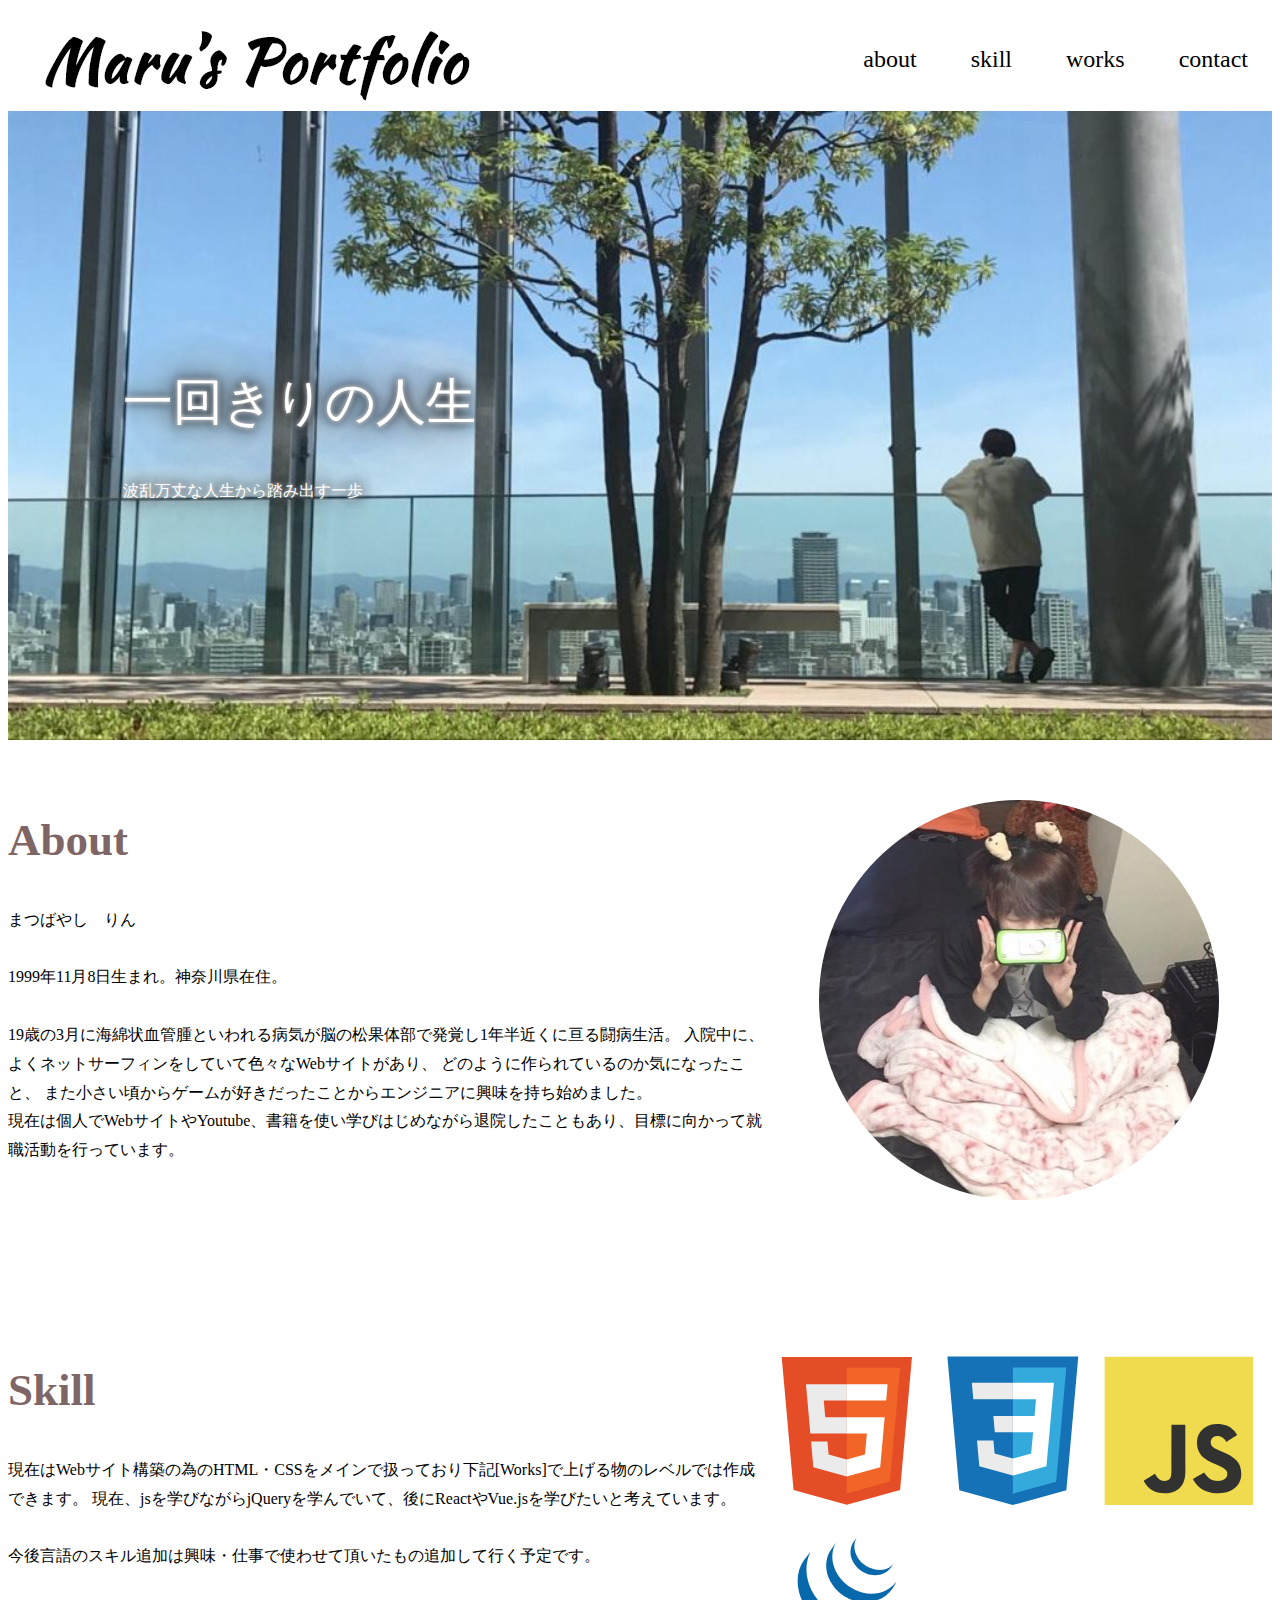
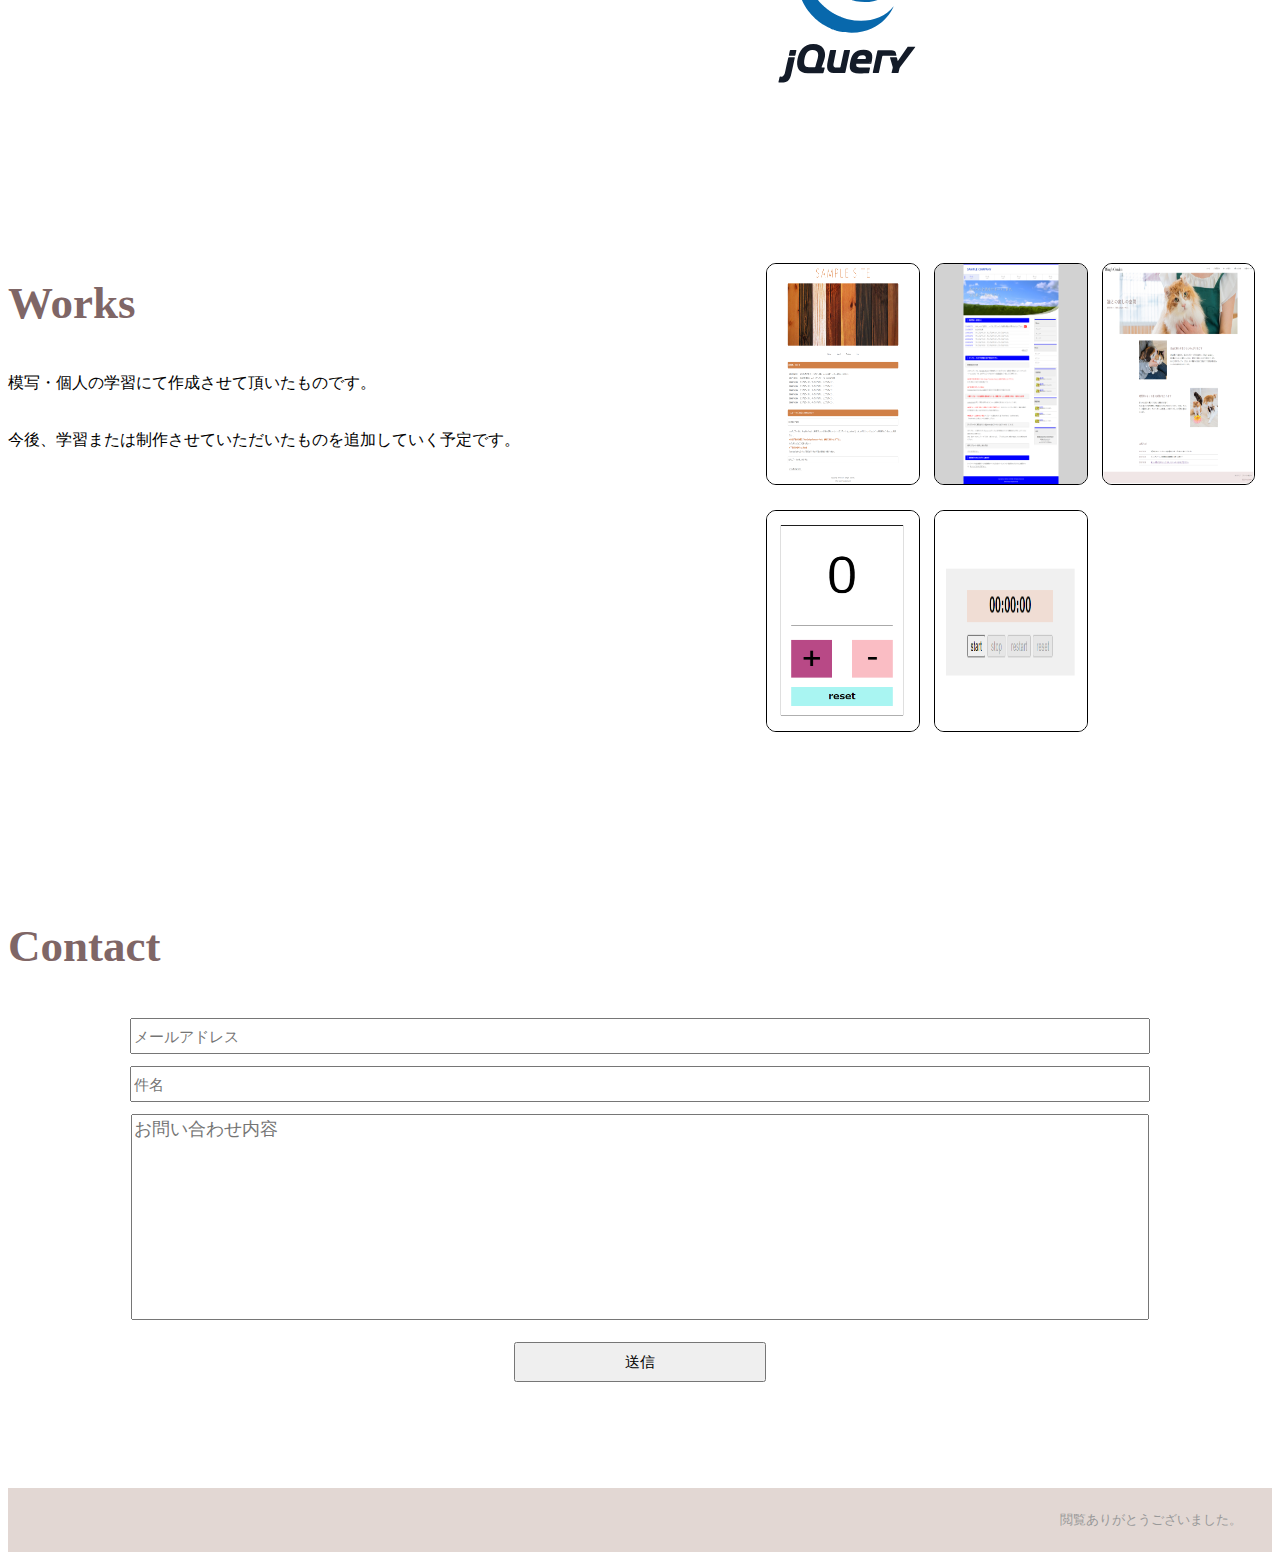
==== index.html @ 7a1e4f2f "自己紹介の変更" ====
<!DOCTYPE html>
<html lang="ja">
<head>
    <meta charset="UTF-8">
    <meta name="viewport" content="width=device-width, initial-scale=1.0">
    <title>おまるポートフォリオ</title>
    <link rel="stylesheet" href="https://use.fontawesome.com/releases/v5.15.1/css/all.css">
    <link rel="stylesheet" href="1119_design/css/reset.css">
    <link rel="stylesheet" href="1119_design/css/style.css">
    <link rel="stylesheet" href="https://fonts.googleapis.com/css?family=Kaushan+Script">
    <link rel="stylesheet" href="1119_design/css/responsive.css">
    <script src="https://ajax.googleapis.com/ajax/libs/jquery/3.5.1/jquery.min.js"></script>
</head>
<body>
    <header id="top">
        <img class="h-logo" src="1119_design/img/my-logo.png" alt="title-logo">
        <nav class="h-nav">
            <ul class="h-menu">
                <li class="h-list">
                    <a class="h-a" href="#about" id="n-about">
                        about
                    </a>
                </li>
                <li class="h-list">
                    <a class="h-a" href="#skill" id="n-skull">
                        skill
                    </a>
                </li>
                <li class="h-list">
                    <a class="h-a" href="#works" id="n-works">
                        works
                    </a>
                </li>
                <li class="h-list">
                    <a class="h-a" href="#contact" id="n-contact">
                        contact
                    </a>
                </li>
            </ul>
        </nav>
    </header>
    <div class="contents">
        <main>
            <div class="m-visual">
                <img class="m-v-img" src="1119_design/img/image1.png" alt="画像">
                <div class="m-v-contents">
                    <h2 class="m-title">
                        一回きりの人生
                    </h2>
                    <p class="m-content">
                        波乱万丈な人生から踏み出す一歩
                    </p>
                </div>
            </div>
            <div class="container">
                <section class="about" id="about">
                    <div class="content">
                        <h2 class="m-h2 color-font">
                            About
                        </h2>
                        <img class="sp-t-icon" src="1119_design/img/t-icon.jpg" alt="画像">
                        <p>
                            <strong class="m-p-str">まつばやし　りん</strong><br>
                            <br>
                            1999年11月8日生まれ。神奈川県在住。<br>
                            <br>
                            19歳の3月に海綿状血管腫といわれる病気が脳の松果体部で発覚し1年半近くに亘る闘病生活。
                            入院中に、よくネットサーフィンをしていて色々なWebサイトがあり、 どのように作られているのか気になったこと、
                            また小さい頃からゲームが好きだったことからエンジニアに興味を持ち始めました。<br>
                            現在は個人でWebサイトやYoutube、書籍を使い学びはじめながら退院したこともあり、目標に向かって就職活動を行っています。
                        </p>
                    </div>
                    <img class="t-icon" src="1119_design/img/t-icon.jpg" alt="画像">
                </section>
                <section class="skill" id="skill">
                    <div class="content">
                        <h2 class="m-h2 color-font">
                            Skill
                        </h2>
                        <div class="sp-skill-icon">
                            <svg class="s-icon" viewBox="0 0 128 128">
                                <path fill="#E44D26" d="M19.037 113.876l-10.005-112.215h109.936l-10.016 112.198-45.019 12.48z"></path><path fill="#F16529" d="M64 116.8l36.378-10.086 8.559-95.878h-44.937z"></path><path fill="#EBEBEB" d="M64 52.455h-18.212l-1.258-14.094h19.47v-13.762h-34.511l.33 3.692 3.382 37.927h30.799zM64 88.198l-.061.017-15.327-4.14-.979-10.975h-13.817l1.928 21.609 28.193 7.826.063-.017z"></path><path fill="#fff" d="M63.952 52.455v13.763h16.947l-1.597 17.849-15.35 4.143v14.319l28.215-7.82.207-2.325 3.234-36.233.335-3.696h-3.708zM63.952 24.599v13.762h33.244l.276-3.092.628-6.978.329-3.692z"></path>
                            </svg>
                            <svg class="s-icon" viewBox="0 0 128 128">
                                <path fill="#1572B6" d="M18.814 114.123l-10.054-112.771h110.48l-10.064 112.754-45.243 12.543-45.119-12.526z"></path><path fill="#33A9DC" d="M64.001 117.062l36.559-10.136 8.601-96.354h-45.16v106.49z"></path><path fill="#fff" d="M64.001 51.429h18.302l1.264-14.163h-19.566v-13.831h34.681999999999995l-.332 3.711-3.4 38.114h-30.95v-13.831z"></path><path fill="#EBEBEB" d="M64.083 87.349l-.061.018-15.403-4.159-.985-11.031h-13.882l1.937 21.717 28.331 7.863.063-.018v-14.39z"></path><path fill="#fff" d="M81.127 64.675l-1.666 18.522-15.426 4.164v14.39l28.354-7.858.208-2.337 2.406-26.881h-13.876z"></path><path fill="#EBEBEB" d="M64.048 23.435v13.831000000000001h-33.407999999999994l-.277-3.108-.63-7.012-.331-3.711h34.646zM64.001 51.431v13.831000000000001h-15.209l-.277-3.108-.631-7.012-.33-3.711h16.447z"></path>
                            </svg>
                            <svg class="s-icon" viewBox="0 0 128 128">
                                <path fill="#F0DB4F" d="M1.408 1.408h125.184v125.185h-125.184z"></path><path fill="#323330" d="M116.347 96.736c-.917-5.711-4.641-10.508-15.672-14.981-3.832-1.761-8.104-3.022-9.377-5.926-.452-1.69-.512-2.642-.226-3.665.821-3.32 4.784-4.355 7.925-3.403 2.023.678 3.938 2.237 5.093 4.724 5.402-3.498 5.391-3.475 9.163-5.879-1.381-2.141-2.118-3.129-3.022-4.045-3.249-3.629-7.676-5.498-14.756-5.355l-3.688.477c-3.534.893-6.902 2.748-8.877 5.235-5.926 6.724-4.236 18.492 2.975 23.335 7.104 5.332 17.54 6.545 18.873 11.531 1.297 6.104-4.486 8.08-10.234 7.378-4.236-.881-6.592-3.034-9.139-6.949-4.688 2.713-4.688 2.713-9.508 5.485 1.143 2.499 2.344 3.63 4.26 5.795 9.068 9.198 31.76 8.746 35.83-5.176.165-.478 1.261-3.666.38-8.581zm-46.885-37.793h-11.709l-.048 30.272c0 6.438.333 12.34-.714 14.149-1.713 3.558-6.152 3.117-8.175 2.427-2.059-1.012-3.106-2.451-4.319-4.485-.333-.584-.583-1.036-.667-1.071l-9.52 5.83c1.583 3.249 3.915 6.069 6.902 7.901 4.462 2.678 10.459 3.499 16.731 2.059 4.082-1.189 7.604-3.652 9.448-7.401 2.666-4.915 2.094-10.864 2.07-17.444.06-10.735.001-21.468.001-32.237z"></path>
                            </svg>
                            <svg class="s-icon" viewBox="0 0 128 128">
                                <path fill="#0868AC" d="M27.758 20.421c-7.352 10.565-6.437 24.312-.82 35.54l.411.798.263.506.164.291.293.524c.174.307.353.612.536.919l.306.504c.203.326.41.65.622.973l.265.409c.293.437.592.872.901 1.301l.026.033.152.205c.267.368.542.732.821 1.093l.309.393c.249.313.502.623.759.934l.29.346c.345.406.698.812 1.057 1.208l.021.022.041.045c.351.383.71.758 1.075 1.133l.344.347c.282.284.569.563.858.841l.351.334c.387.364.777.722 1.176 1.07l.018.016.205.174c.351.305.708.605 1.068.902l.442.353c.294.235.591.468.89.696l.477.361c.33.243.663.482.999.717l.363.258.101.072c.318.22.645.431.97.642l.42.28c.5.315 1.007.628 1.519.93l.42.237c.377.217.756.431 1.14.639l.631.326.816.424.188.091.334.161c.427.204.858.405 1.293.599l.273.122c.498.218 1.001.427 1.508.628l.368.144c.469.182.945.359 1.423.527l.179.062c.524.184 1.054.353 1.587.52l.383.114c.542.164 1.079.358 1.638.462 35.553 6.483 45.88-21.364 45.88-21.364-8.674 11.3-24.069 14.28-38.656 10.962-.553-.125-1.089-.298-1.628-.456l-.406-.124c-.526-.161-1.049-.33-1.568-.51l-.215-.077c-.465-.164-.924-.336-1.382-.513l-.388-.152c-.501-.198-1-.405-1.492-.62l-.298-.133c-.423-.191-.842-.384-1.259-.585l-.364-.175c-.327-.159-.65-.328-.974-.495l-.649-.341c-.395-.21-.782-.43-1.167-.654l-.394-.219c-.513-.303-1.019-.615-1.52-.932l-.41-.273c-.363-.234-.725-.473-1.081-.719l-.349-.245c-.344-.242-.685-.489-1.022-.738l-.453-.343c-.31-.237-.618-.476-.922-.721l-.411-.33c-.388-.318-.771-.64-1.149-.969l-.126-.105c-.409-.359-.811-.728-1.208-1.098l-.34-.328c-.294-.279-.584-.561-.868-.851l-.34-.34c-.362-.37-.717-.745-1.065-1.126l-.053-.057c-.368-.402-.728-.813-1.08-1.229l-.283-.336c-.263-.316-.523-.638-.777-.961l-.285-.355c-.307-.397-.605-.793-.898-1.195-8.098-11.047-11.008-26.283-4.535-38.795M50.578 11.519c-5.316 7.65-5.028 17.893-.88 25.983.695 1.356 1.477 2.673 2.351 3.925.796 1.143 1.68 2.501 2.737 3.418.383.422.784.834 1.193 1.238l.314.311c.397.385.801.764 1.218 1.132l.05.043.012.012c.462.405.939.794 1.423 1.178l.323.252c.486.372.981.738 1.489 1.087l.043.033.68.447.322.213c.363.233.73.459 1.104.676l.156.092c.322.185.648.367.975.545l.347.18.682.354.103.047c.469.23.941.453 1.424.663l.314.13c.386.163.775.323 1.167.473l.5.184c.356.132.712.253 1.072.373l.484.155c.511.158 1.017.359 1.549.448 27.45 4.547 33.787-16.588 33.787-16.588-5.712 8.228-16.775 12.153-28.58 9.089-.524-.138-1.042-.288-1.555-.449l-.467-.151c-.365-.117-.728-.243-1.087-.374l-.491-.183c-.394-.152-.784-.309-1.171-.473l-.315-.133c-.485-.211-.962-.434-1.432-.666l-.718-.365-.414-.213c-.306-.166-.61-.338-.909-.514l-.217-.123c-.372-.217-.738-.44-1.1-.672l-.332-.221-.712-.472c-.506-.349-.999-.714-1.484-1.085l-.334-.264c-5.167-4.079-9.263-9.655-11.21-15.977-2.041-6.557-1.601-13.917 1.935-19.891M69.771 4.868c-3.134 4.612-3.442 10.341-1.267 15.435 2.293 5.407 6.992 9.648 12.477 11.66l.682.235.3.096c.323.102.644.22.978.282 15.157 2.929 19.268-7.777 20.362-9.354-3.601 5.185-9.653 6.43-17.079 4.627-.586-.142-1.231-.354-1.796-.555-.725-.259-1.439-.553-2.134-.886-1.318-.634-2.575-1.402-3.741-2.282-6.645-5.042-10.772-14.659-6.436-22.492"></path><path fill="#131B28" d="M66.359 96.295h-4.226c-.234 0-.467.188-.517.417l-1.5 6.94-1.5 6.94c-.049.229-.282.417-.516.417h-2.991c-2.959 0-2.617-2.047-2.011-4.851l.018-.085.066-.354.012-.066.135-.72.145-.771.154-.785.682-3.332.683-3.332c.047-.23-.107-.419-.341-.419h-4.337c-.234 0-.466.188-.514.418l-.933 4.424-.932 4.425-.002.006-.086.412c-1.074 4.903-.79 9.58 5.048 9.727l.17.003h9.163c.234 0 .467-.188.516-.417l1.976-9.289 1.976-9.29c.049-.23-.103-.417-.338-.418zM21.103 96.246h-4.64c-.235 0-.469.188-.521.416l-.44 1.942-.44 1.942c-.051.229.098.416.333.416h4.676c.235 0 .468-.188.518-.417l.425-1.941.425-1.941c.049-.229-.101-.417-.336-.417zM19.757 102.29h-4.677c-.234 0-.469.188-.521.416l-.657 2.91-.656 2.909-.183.834-.631 2.97-.63 2.971c-.049.229-.15.599-.225.821 0 0-.874 2.6-2.343 2.57l-.184-.004-1.271-.023h-.001c-.234-.003-.469.18-.524.407l-.485 2.039-.484 2.038c-.055.228.093.416.326.42.833.01 2.699.031 3.828.031 3.669 0 5.604-2.033 6.843-7.883l1.451-6.714 1.361-6.297c.049-.227-.103-.415-.337-.415zM105.874 100.716l-.194-.801-.191-.82-.097-.414c-.38-1.477-1.495-2.328-3.917-2.328l-3.77-.004-3.472-.005h-3.907c-.234 0-.466.188-.515.417l-.173.816-.204.964-.057.271-1.759 8.24-1.67 7.822c-.05.23-.066.512-.038.626.028.115.479.209.713.209h3.524c.235 0 .532-.042.66-.094s.317-.513.364-.742l.626-3.099.627-3.1.001-.005.084-.413.76-3.56.671-3.144c.05-.229.281-.416.515-.417l11.089-.005c.235.002.383-.185.33-.414zM120.149 93.476l-.854.003h-3.549c-.235 0-.536.159-.667.353l-7.849 11.498c-.132.194-.283.166-.335-.062l-.578-2.533c-.052-.229-.287-.416-.522-.416h-5.045c-.235 0-.374.184-.31.409l2.261 7.921c.064.226.069.596.011.824l-.985 3.833c-.059.228.085.413.32.413h4.987c.234 0 .474-.186.532-.413l.986-3.833c.058-.229.221-.567.363-.755l12.742-16.911c.142-.188.065-.341-.169-.339l-1.339.008zM80.063 103.395v-.004c-.029.254-.264.441-.499.441h-6.397c-.222 0-.334-.15-.301-.336l.006-.015-.004.002.003-.021.029-.109c.611-1.624 1.855-2.69 4.194-2.69 2.634-.001 3.148 1.285 2.969 2.732zm-1.877-7.384c-8.211 0-10.157 4.984-11.249 10.015-1.091 5.128-.998 9.921 7.5 9.921h1.03l.256-.001h.06l1.02-.003h.018c2.244-.009 4.495-.026 5.406-.033.233-.004.461-.191.509-.42l.344-1.681.067-.327.41-2.006c.047-.229-.106-.418-.341-.418h-7.639c-3.039 0-3.941-.807-3.608-3.181h12.211l-.001.001.008-.001c.194-.003.374-.137.445-.315l.029-.106-.001.001c1.813-6.839 1.293-11.445-6.474-11.446zM39.376 103.369l-.116.409v.001l-.922 3.268-.922 3.267c-.063.227-.308.411-.543.411h-4.88c-3.702 0-4.604-2.896-3.702-7.166.901-4.368 2.668-7.083 6.312-7.358 4.98-.376 5.976 3.126 4.773 7.168zm3.348 7.105s2.301-5.588 2.823-8.814c.713-4.319-1.45-10.585-9.804-10.585-8.306 0-11.914 5.981-13.29 12.484-1.376 6.55.427 12.293 8.686 12.246l6.516-.024 6.089-.022c.234-.002.474-.188.534-.414l1.061-4.046c.059-.228-.084-.414-.319-.416l-1.017-.006-1.017-.006c-.199-.001-.313-.131-.289-.302l.027-.095zM83.844 106.733c0 .155-.125.281-.28.281-.154 0-.28-.126-.28-.281 0-.154.125-.279.28-.279.155 0 .28.125.28.279z"></path>
                            </svg>
                        </div>
                        <p>
                            現在はWebサイト構築の為のHTML・CSSをメインで扱っており下記[Works]で上げる物のレベルでは作成できます。
                            現在、jsを学びながらjQueryを学んでいて、後にReactやVue.jsを学びたいと考えています。<br>
                            <br>
                            今後言語のスキル追加は興味・仕事で使わせて頂いたもの追加して行く予定です。
                        </p>
                    </div>
                    <div class="skill-icons">
                        <svg class="s-icon" viewBox="0 0 128 128">
                            <path fill="#E44D26" d="M19.037 113.876l-10.005-112.215h109.936l-10.016 112.198-45.019 12.48z"></path><path fill="#F16529" d="M64 116.8l36.378-10.086 8.559-95.878h-44.937z"></path><path fill="#EBEBEB" d="M64 52.455h-18.212l-1.258-14.094h19.47v-13.762h-34.511l.33 3.692 3.382 37.927h30.799zM64 88.198l-.061.017-15.327-4.14-.979-10.975h-13.817l1.928 21.609 28.193 7.826.063-.017z"></path><path fill="#fff" d="M63.952 52.455v13.763h16.947l-1.597 17.849-15.35 4.143v14.319l28.215-7.82.207-2.325 3.234-36.233.335-3.696h-3.708zM63.952 24.599v13.762h33.244l.276-3.092.628-6.978.329-3.692z"></path>
                        </svg>
                        <svg class="s-icon" viewBox="0 0 128 128">
                            <path fill="#1572B6" d="M18.814 114.123l-10.054-112.771h110.48l-10.064 112.754-45.243 12.543-45.119-12.526z"></path><path fill="#33A9DC" d="M64.001 117.062l36.559-10.136 8.601-96.354h-45.16v106.49z"></path><path fill="#fff" d="M64.001 51.429h18.302l1.264-14.163h-19.566v-13.831h34.681999999999995l-.332 3.711-3.4 38.114h-30.95v-13.831z"></path><path fill="#EBEBEB" d="M64.083 87.349l-.061.018-15.403-4.159-.985-11.031h-13.882l1.937 21.717 28.331 7.863.063-.018v-14.39z"></path><path fill="#fff" d="M81.127 64.675l-1.666 18.522-15.426 4.164v14.39l28.354-7.858.208-2.337 2.406-26.881h-13.876z"></path><path fill="#EBEBEB" d="M64.048 23.435v13.831000000000001h-33.407999999999994l-.277-3.108-.63-7.012-.331-3.711h34.646zM64.001 51.431v13.831000000000001h-15.209l-.277-3.108-.631-7.012-.33-3.711h16.447z"></path>
                        </svg>
                        <svg class="s-icon" viewBox="0 0 128 128">
                            <path fill="#F0DB4F" d="M1.408 1.408h125.184v125.185h-125.184z"></path><path fill="#323330" d="M116.347 96.736c-.917-5.711-4.641-10.508-15.672-14.981-3.832-1.761-8.104-3.022-9.377-5.926-.452-1.69-.512-2.642-.226-3.665.821-3.32 4.784-4.355 7.925-3.403 2.023.678 3.938 2.237 5.093 4.724 5.402-3.498 5.391-3.475 9.163-5.879-1.381-2.141-2.118-3.129-3.022-4.045-3.249-3.629-7.676-5.498-14.756-5.355l-3.688.477c-3.534.893-6.902 2.748-8.877 5.235-5.926 6.724-4.236 18.492 2.975 23.335 7.104 5.332 17.54 6.545 18.873 11.531 1.297 6.104-4.486 8.08-10.234 7.378-4.236-.881-6.592-3.034-9.139-6.949-4.688 2.713-4.688 2.713-9.508 5.485 1.143 2.499 2.344 3.63 4.26 5.795 9.068 9.198 31.76 8.746 35.83-5.176.165-.478 1.261-3.666.38-8.581zm-46.885-37.793h-11.709l-.048 30.272c0 6.438.333 12.34-.714 14.149-1.713 3.558-6.152 3.117-8.175 2.427-2.059-1.012-3.106-2.451-4.319-4.485-.333-.584-.583-1.036-.667-1.071l-9.52 5.83c1.583 3.249 3.915 6.069 6.902 7.901 4.462 2.678 10.459 3.499 16.731 2.059 4.082-1.189 7.604-3.652 9.448-7.401 2.666-4.915 2.094-10.864 2.07-17.444.06-10.735.001-21.468.001-32.237z"></path>
                        </svg>
                        <svg class="s-icon" viewBox="0 0 128 128">
                            <path fill="#0868AC" d="M27.758 20.421c-7.352 10.565-6.437 24.312-.82 35.54l.411.798.263.506.164.291.293.524c.174.307.353.612.536.919l.306.504c.203.326.41.65.622.973l.265.409c.293.437.592.872.901 1.301l.026.033.152.205c.267.368.542.732.821 1.093l.309.393c.249.313.502.623.759.934l.29.346c.345.406.698.812 1.057 1.208l.021.022.041.045c.351.383.71.758 1.075 1.133l.344.347c.282.284.569.563.858.841l.351.334c.387.364.777.722 1.176 1.07l.018.016.205.174c.351.305.708.605 1.068.902l.442.353c.294.235.591.468.89.696l.477.361c.33.243.663.482.999.717l.363.258.101.072c.318.22.645.431.97.642l.42.28c.5.315 1.007.628 1.519.93l.42.237c.377.217.756.431 1.14.639l.631.326.816.424.188.091.334.161c.427.204.858.405 1.293.599l.273.122c.498.218 1.001.427 1.508.628l.368.144c.469.182.945.359 1.423.527l.179.062c.524.184 1.054.353 1.587.52l.383.114c.542.164 1.079.358 1.638.462 35.553 6.483 45.88-21.364 45.88-21.364-8.674 11.3-24.069 14.28-38.656 10.962-.553-.125-1.089-.298-1.628-.456l-.406-.124c-.526-.161-1.049-.33-1.568-.51l-.215-.077c-.465-.164-.924-.336-1.382-.513l-.388-.152c-.501-.198-1-.405-1.492-.62l-.298-.133c-.423-.191-.842-.384-1.259-.585l-.364-.175c-.327-.159-.65-.328-.974-.495l-.649-.341c-.395-.21-.782-.43-1.167-.654l-.394-.219c-.513-.303-1.019-.615-1.52-.932l-.41-.273c-.363-.234-.725-.473-1.081-.719l-.349-.245c-.344-.242-.685-.489-1.022-.738l-.453-.343c-.31-.237-.618-.476-.922-.721l-.411-.33c-.388-.318-.771-.64-1.149-.969l-.126-.105c-.409-.359-.811-.728-1.208-1.098l-.34-.328c-.294-.279-.584-.561-.868-.851l-.34-.34c-.362-.37-.717-.745-1.065-1.126l-.053-.057c-.368-.402-.728-.813-1.08-1.229l-.283-.336c-.263-.316-.523-.638-.777-.961l-.285-.355c-.307-.397-.605-.793-.898-1.195-8.098-11.047-11.008-26.283-4.535-38.795M50.578 11.519c-5.316 7.65-5.028 17.893-.88 25.983.695 1.356 1.477 2.673 2.351 3.925.796 1.143 1.68 2.501 2.737 3.418.383.422.784.834 1.193 1.238l.314.311c.397.385.801.764 1.218 1.132l.05.043.012.012c.462.405.939.794 1.423 1.178l.323.252c.486.372.981.738 1.489 1.087l.043.033.68.447.322.213c.363.233.73.459 1.104.676l.156.092c.322.185.648.367.975.545l.347.18.682.354.103.047c.469.23.941.453 1.424.663l.314.13c.386.163.775.323 1.167.473l.5.184c.356.132.712.253 1.072.373l.484.155c.511.158 1.017.359 1.549.448 27.45 4.547 33.787-16.588 33.787-16.588-5.712 8.228-16.775 12.153-28.58 9.089-.524-.138-1.042-.288-1.555-.449l-.467-.151c-.365-.117-.728-.243-1.087-.374l-.491-.183c-.394-.152-.784-.309-1.171-.473l-.315-.133c-.485-.211-.962-.434-1.432-.666l-.718-.365-.414-.213c-.306-.166-.61-.338-.909-.514l-.217-.123c-.372-.217-.738-.44-1.1-.672l-.332-.221-.712-.472c-.506-.349-.999-.714-1.484-1.085l-.334-.264c-5.167-4.079-9.263-9.655-11.21-15.977-2.041-6.557-1.601-13.917 1.935-19.891M69.771 4.868c-3.134 4.612-3.442 10.341-1.267 15.435 2.293 5.407 6.992 9.648 12.477 11.66l.682.235.3.096c.323.102.644.22.978.282 15.157 2.929 19.268-7.777 20.362-9.354-3.601 5.185-9.653 6.43-17.079 4.627-.586-.142-1.231-.354-1.796-.555-.725-.259-1.439-.553-2.134-.886-1.318-.634-2.575-1.402-3.741-2.282-6.645-5.042-10.772-14.659-6.436-22.492"></path><path fill="#131B28" d="M66.359 96.295h-4.226c-.234 0-.467.188-.517.417l-1.5 6.94-1.5 6.94c-.049.229-.282.417-.516.417h-2.991c-2.959 0-2.617-2.047-2.011-4.851l.018-.085.066-.354.012-.066.135-.72.145-.771.154-.785.682-3.332.683-3.332c.047-.23-.107-.419-.341-.419h-4.337c-.234 0-.466.188-.514.418l-.933 4.424-.932 4.425-.002.006-.086.412c-1.074 4.903-.79 9.58 5.048 9.727l.17.003h9.163c.234 0 .467-.188.516-.417l1.976-9.289 1.976-9.29c.049-.23-.103-.417-.338-.418zM21.103 96.246h-4.64c-.235 0-.469.188-.521.416l-.44 1.942-.44 1.942c-.051.229.098.416.333.416h4.676c.235 0 .468-.188.518-.417l.425-1.941.425-1.941c.049-.229-.101-.417-.336-.417zM19.757 102.29h-4.677c-.234 0-.469.188-.521.416l-.657 2.91-.656 2.909-.183.834-.631 2.97-.63 2.971c-.049.229-.15.599-.225.821 0 0-.874 2.6-2.343 2.57l-.184-.004-1.271-.023h-.001c-.234-.003-.469.18-.524.407l-.485 2.039-.484 2.038c-.055.228.093.416.326.42.833.01 2.699.031 3.828.031 3.669 0 5.604-2.033 6.843-7.883l1.451-6.714 1.361-6.297c.049-.227-.103-.415-.337-.415zM105.874 100.716l-.194-.801-.191-.82-.097-.414c-.38-1.477-1.495-2.328-3.917-2.328l-3.77-.004-3.472-.005h-3.907c-.234 0-.466.188-.515.417l-.173.816-.204.964-.057.271-1.759 8.24-1.67 7.822c-.05.23-.066.512-.038.626.028.115.479.209.713.209h3.524c.235 0 .532-.042.66-.094s.317-.513.364-.742l.626-3.099.627-3.1.001-.005.084-.413.76-3.56.671-3.144c.05-.229.281-.416.515-.417l11.089-.005c.235.002.383-.185.33-.414zM120.149 93.476l-.854.003h-3.549c-.235 0-.536.159-.667.353l-7.849 11.498c-.132.194-.283.166-.335-.062l-.578-2.533c-.052-.229-.287-.416-.522-.416h-5.045c-.235 0-.374.184-.31.409l2.261 7.921c.064.226.069.596.011.824l-.985 3.833c-.059.228.085.413.32.413h4.987c.234 0 .474-.186.532-.413l.986-3.833c.058-.229.221-.567.363-.755l12.742-16.911c.142-.188.065-.341-.169-.339l-1.339.008zM80.063 103.395v-.004c-.029.254-.264.441-.499.441h-6.397c-.222 0-.334-.15-.301-.336l.006-.015-.004.002.003-.021.029-.109c.611-1.624 1.855-2.69 4.194-2.69 2.634-.001 3.148 1.285 2.969 2.732zm-1.877-7.384c-8.211 0-10.157 4.984-11.249 10.015-1.091 5.128-.998 9.921 7.5 9.921h1.03l.256-.001h.06l1.02-.003h.018c2.244-.009 4.495-.026 5.406-.033.233-.004.461-.191.509-.42l.344-1.681.067-.327.41-2.006c.047-.229-.106-.418-.341-.418h-7.639c-3.039 0-3.941-.807-3.608-3.181h12.211l-.001.001.008-.001c.194-.003.374-.137.445-.315l.029-.106-.001.001c1.813-6.839 1.293-11.445-6.474-11.446zM39.376 103.369l-.116.409v.001l-.922 3.268-.922 3.267c-.063.227-.308.411-.543.411h-4.88c-3.702 0-4.604-2.896-3.702-7.166.901-4.368 2.668-7.083 6.312-7.358 4.98-.376 5.976 3.126 4.773 7.168zm3.348 7.105s2.301-5.588 2.823-8.814c.713-4.319-1.45-10.585-9.804-10.585-8.306 0-11.914 5.981-13.29 12.484-1.376 6.55.427 12.293 8.686 12.246l6.516-.024 6.089-.022c.234-.002.474-.188.534-.414l1.061-4.046c.059-.228-.084-.414-.319-.416l-1.017-.006-1.017-.006c-.199-.001-.313-.131-.289-.302l.027-.095zM83.844 106.733c0 .155-.125.281-.28.281-.154 0-.28-.126-.28-.281 0-.154.125-.279.28-.279.155 0 .28.125.28.279z"></path>
                        </svg>
                    </div>
                </section>
                <section class="works" id="works">
                    <div class="content">
                        <h2 class="m-h2 color-font">
                            Works
                        </h2>
                        <div class="sp-w-contents">
                            <a href="1119_design/img/try1.png">
                                <img class="work" src="1119_design/img/try1.png" alt="wrok1">
                            </a>
                            <a href="1119_design/img/try2.png">
                                <img class="work" src="1119_design/img/try2.png" alt="work2">
                            </a>
                            <a href="1119_design/img/try3.png">
                                <img class="work" src="1119_design/img/try3.png" alt="work3">
                            </a>
                            <a href="1119_design/html/counter.html">
                                <img class="work" src="1119_design/img/カウンター.png" alt="counter">
                            </a>
                            <a href="1119_design/html/timer.html">
                                <img class="work" src="1119_design/img/タイマー.png" alt="timer">
                            </a>
                        </div>
                        <p>
                            模写・個人の学習にて作成させて頂いたものです。<br>
                            <br>
                            今後、学習または制作させていただいたものを追加していく予定です。
                        </p>
                    </div>
                    <div class="w-contents">
                        <a href="1119_design/img/try1.png">
                            <img class="work" src="1119_design/img/try1.png" alt="wrok1">
                        </a>
                        <a href="1119_design/img/try2.png">
                            <img class="work" src="1119_design/img/try2.png" alt="work2">
                        </a>
                        <a href="1119_design/img/try3.png">
                            <img class="work" src="1119_design/img/try3.png" alt="work3">
                        </a>
                        <a href="1119_design/html/counter.html">
                            <img class="work" src="1119_design/img/カウンター.png" alt="counter">
                        </a>
                        <a href="1119_design/html/timer.html">
                            <img class="work" src="1119_design/img/タイマー.png" alt="timer">
                        </a>
                    </div>
                </section>
                <div class="contact">
                    <div class="c-content">
                        <h2 class="m-h2 color-font">
                            Contact
                        </h2>
                    </div>
                    <form id="contact" action="mailto:rmatsuba2525@gmail.com?subject=お問い合わせ" method="post">
                        <input type="email" placeholder="メールアドレス" required="required">
                        <input type="text" placeholder="件名">
                        <textarea name="textarea" id="" cols="30" rows="10" placeholder="お問い合わせ内容" required="required"></textarea>
                        <input class="next-u" type="submit" value="送信">
                    </form>
                </div>
            </div>
        </main>
    </div>
    <footer>
        <div class="footer-right">
            <p class="f-p">
                閲覧ありがとうございました。
            </p>
        </div>
    </footer>
    <p id="pagetop">
        <a href="#">
            TOP
        </a>
    </p>
</body>
<script>
    $(function(){
        $("#pagetop").hide(); 
        $(window).scroll(function(){
            if($(this).scrollTop() > 400){
                $("#pagetop").fadeIn();
            }else{
                $("#pagetop").fadeOut();
            }
        });
        $("#pagetop").on("click",function(){
            $("body,html").animate({
                scrollTop:0
            },500);
            return false;
        });
    });
</script>
</html>
---- 1119_design/css/style.css ----
html {
    scroll-behavior: smooth;
}

body {
    margin: 8px;
    line-height: 1.8;
}

li {
    list-style: none;
}

.color-font {
    color: #7f6666;
}

.content {
    width: 60%;
}

/* header */

header {
    width: 100%;
    overflow: hidden;
    display: block;
}

.h-logo {
    float: left;
    margin-top: 10px;
    margin-left: 30px;
}

.h-menu {
    float: right;
    font-size: 24px;
    margin: 20px 0;
}

.h-list {
    display: inline-block;
    padding: 10px 24px;
}

.h-a {
    text-decoration: none;
    color: black;
}

.h-a:hover {
    color: #ff0;
    transition: 0.3s;
}

/* main */

main {
    clear: both;
    margin: 0 auto;
}

.m-visual {
    /* background-image: url(../img/image1.png);
    background-repeat: no-repeat;
    background-position: center; */
    position: relative;
}

.m-v-img {
    width: 100%;
}

.m-v-contents {
    position: absolute;
    color: white;
    top: 50%;
    left: 20%;
    transform: translate(-40%, -50%);
    text-shadow: 0px 0px 5px #ffffff,
    0px 0px 10px #000000,
    0px 0px 20px #000000,
    0px 0px 40px #777777,
    0px 0px 60px #777777,
    0px 0px 80px #aaaaaa,
    0px 0px 100px #aaaaaa,
    0px 0px 120px #aaaaaa;
}

.m-title {
    font-size: 50px;
    font-weight: normal;
    padding: 15px;
}

.m-content {
    padding: 15px;
    margin: 0;
}

/* container */

.container {
    max-width: 1300px;
    margin: 0 auto;
    padding-top: 50px;
}

section {
    display: flex;
    margin-bottom: 150px;
}

.m-h2 {
    font-size: 45px;
    margin-top: 0px;
    padding-bottom: 25px;
}

.t-icon {
    margin: 0 auto;
    border-radius: 50%;
}

.m-p-str {
    font-weight: normal;
}

.skill-icons {
    width: 40%;
}

.s-icon {
    width: 30%;
    padding: 5px;
    margin-bottom: 10px;
}

.w-contents {
    width: 40%;
}

.w-contents a img {
    width: 30%;
}

.w-contents a {
    text-decoration: none;
}

.work {
    width: 40%;
    height: 220px;
    margin-right: 10px;
    margin-bottom: 15px;
    border: 1px solid #000000;
    border-radius: 10px;
}

/* form */
form {
    text-align: center;
}

.contact {
    width: 100%;
    margin: 0 auto;
}

input,textarea {
    resize: none;
    width: 80%;
    margin: 6px;
}

input {
    height: 30px;
    font-size: 15px;
}

textarea {
    resize: none;
    height: 200px;
    font-size: 18px;
}

.next-u {
    width: 20%;
    height: 40px;
}

/* footer */

footer {
    width: 100%;
    overflow: hidden;
    background: rgb(226, 215, 211);
    padding: 20px 0;
    margin-top: 100px;
}

.footer-right {
    float: right;
    margin-right: 30px;
}

.f-p {
    font-size: 13px;
    color: #999999;
}

/* pagetop */

#pagetop {
    position: fixed;
    bottom: 80px;
    right: 20px;
    font-size: 16px;
}
#pagetop a {
    background-color: #666666;
    text-decoration: none;
    color: #ffffff;
    width: 50px;
    padding: 10px;
    text-align: center;
    display: block;
    border-radius: 5px;
}
#pagetop a:hover {
    text-decoration: none;
    background-color: #999999;
}

/* sp-media */

.sp-t-icon {
    display: none;
}

.sp-skill-icon {
    display: none;
}

.sp-w-contents {
    display: none;
}

.btn {
    border: 1.5px solid #000000;
    border-radius: 5px;
    width: 100px;
}

.last-p {
    padding-bottom: 10px;
}
---- 1119_design/css/responsive.css ----
/* max-width: 1250px; */

@media screen and (max-width: 1250px) {
    .t-icon {
        display: none;
    }

    .container {
        padding: 3%;
    }

    .content {
        width: auto;
    }

    .skill-icons {
        display: none;
    }

    .w-contents {
        display: none;
    }

    .container section:nth-child(odd) .content {
        padding-left: 0;
    }

    .container section:nth-child(even) {
        flex-direction: none;
    }

    .container section:nth-child(odd) .content {
        padding-left: 0;
    }

    .container section:nth-child(even) .content {
        padding-right: 0;
    }
    
    .sp-t-icon {
        display: block;
        border-radius: 50%;
        margin: 0 auto;
    }

    .content p {
        text-align: center;
        margin-top: 30px;
    }

    .m-p-str {
        font-size: 20px;
    }

    .sp-skill-icon {
        display: block;
        width: 100%;
        text-align: center
    }

    .sp-skill-icon .s-icon {
        width: 15%;
    }

    .sp-w-contents {
        display: block;
        text-align: center;
        width: 100%;
    }

    .sp-w-contents a {
        text-decoration: none;
    }

    .sp-w-contents .work {
        width: 25%;
        height: 300px;
    }
}

/* max-width: 1024px; iPad Pro -size */

@media screen and (max-width: 1024px) {
    body {
        font-size: 15px;
    }

    .h-nav {
        display: none;
    }

    header {
        position: relative;
        height: 100px;
    }
    
    .h-logo {
        float: none;
        position: absolute;
        margin: 0px;
        top: 50%;
        left: 50%;
        transform: translate(-50%, -50%);
    }

    .m-v-contents {
        position: absolute;
        color: white;
        top: 50%;
        left: 30%;
        transform: translate(-50%, -50%);
    }
}

/* max-width: 540px; surface duo*/

@media screen and (max-width: 540px) {
    .h-logo {
        width: 80%;
    }

    .m-v-img {
        position: relative;
    }

    .m-title {
        font-size: 25px;
    }

    .m-content {
        font-size: 13px;
    }

    .m-v-contents {
        position: absolute;
        color: white;
        top: 50%;
        left: 30%;
        transform: translate(-50%, -50%);
    }

    .sp-t-icon {
        width: 50%;
    }

    .sp-w-contents .work {
        width: 25%;
        height: 150px;
    }
}

/* max-width: 414px; iPhone + */

@media screen and (max-width: 416px) {
    header {
        height: 80px;
    }

    .m-v-contents {
        position: absolute;
        color: white;
        top: 50%;
        left: 45%;
        transform: translate(-50%, -50%);
        width: 80%;
    }

    .m-title {
        font-size: 25px;
        padding: 5px 0;
    }

    .m-content {
        font-size: 13px;
        padding: 10px 0;
    }
}
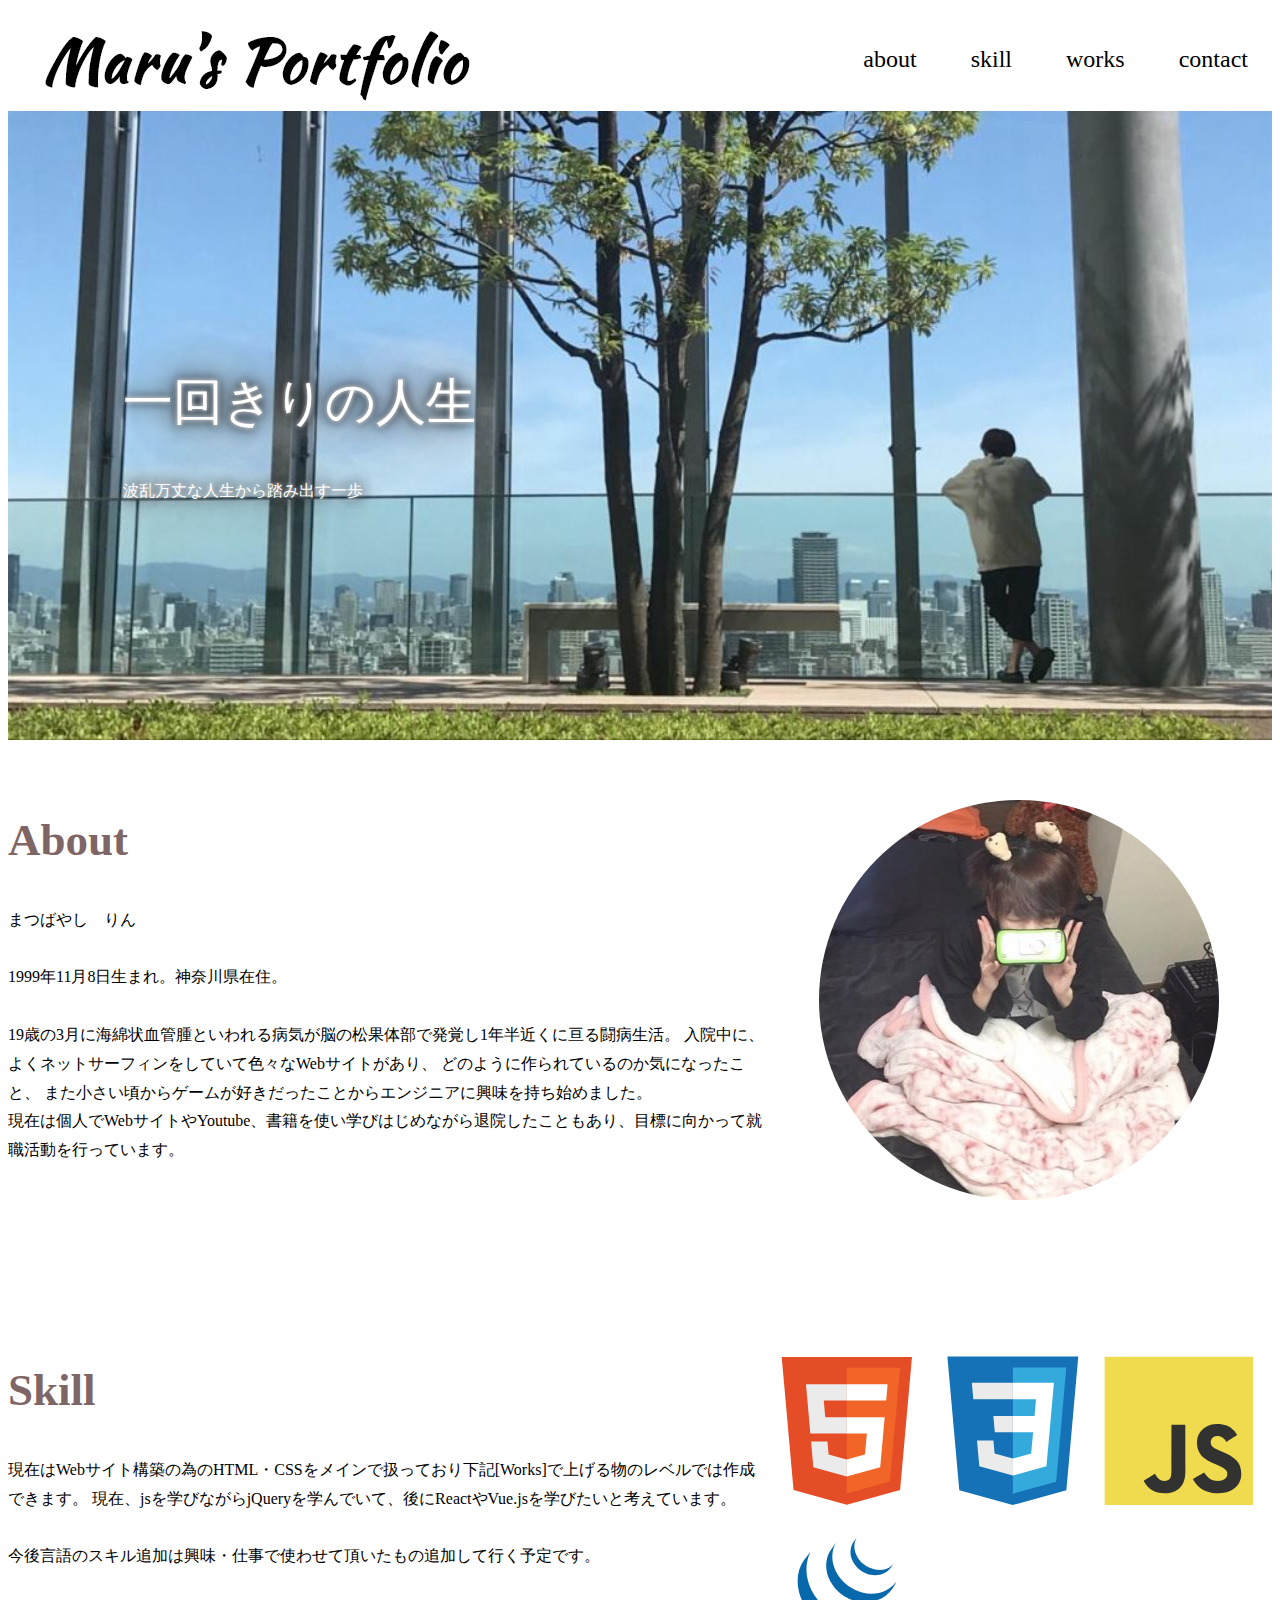
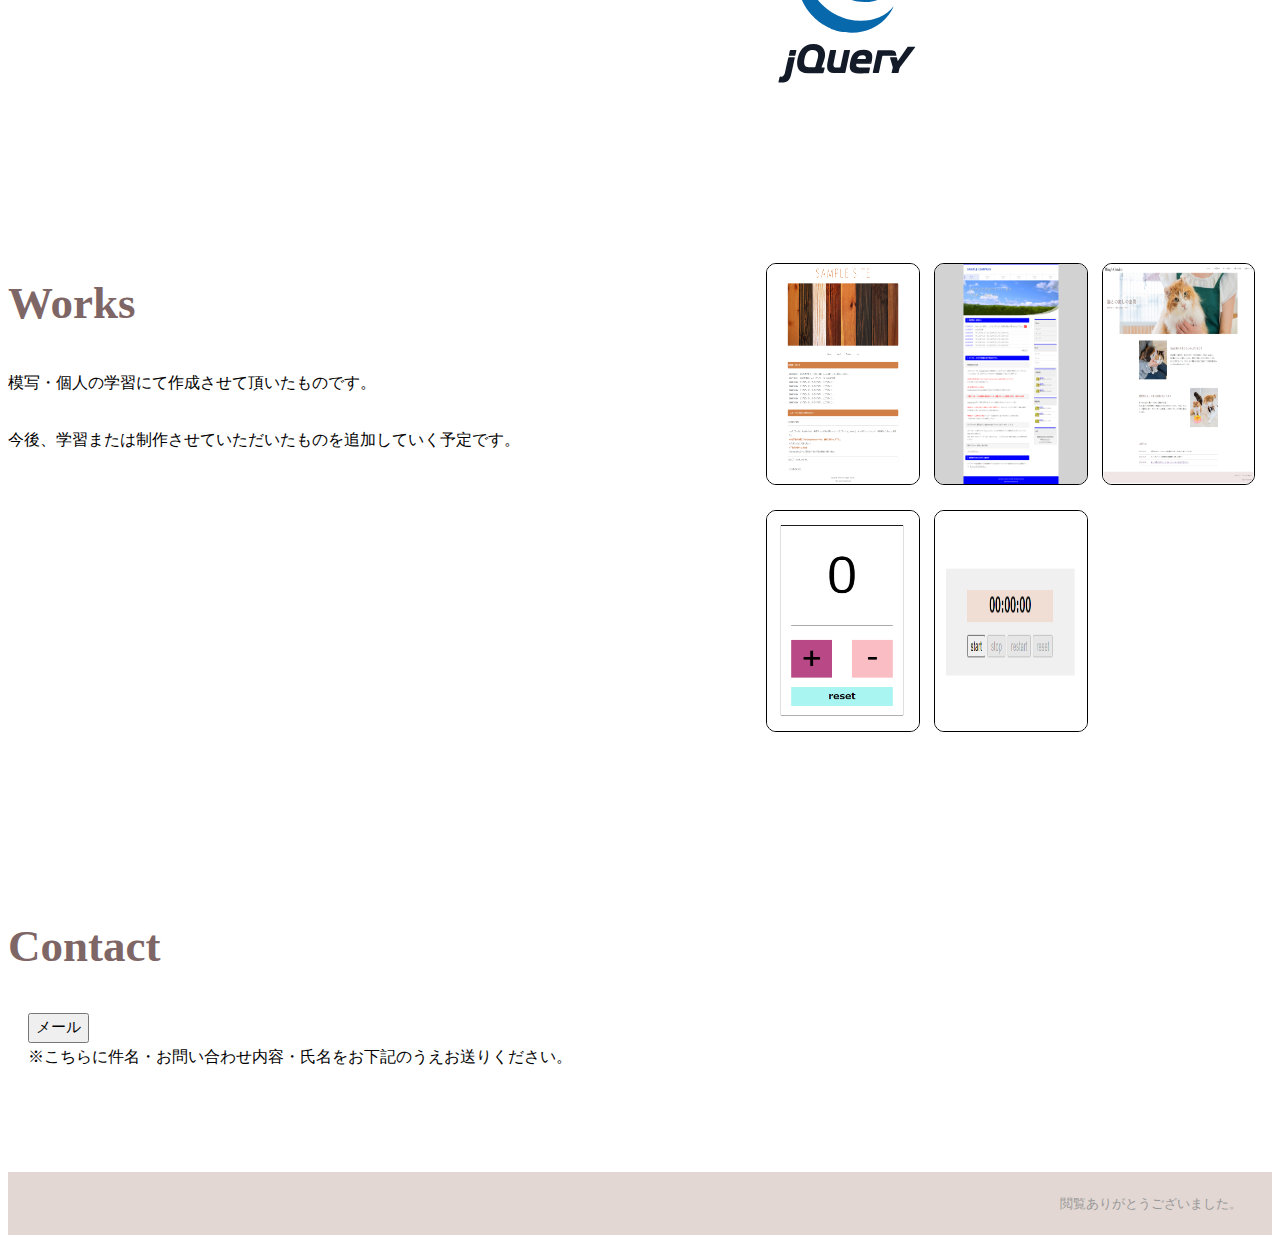
==== commit b35251c2: "コンタクトfoamの変更" ====
--- a/index.html
+++ b/index.html
@@ -166,10 +166,14 @@
                         </h2>
                     </div>
                     <form id="contact" action="mailto:rmatsuba2525@gmail.com?subject=お問い合わせ" method="post">
-                        <input type="email" placeholder="メールアドレス" required="required">
+                        <!-- <input type="email" placeholder="メールアドレス" required="required">
                         <input type="text" placeholder="件名">
                         <textarea name="textarea" id="" cols="30" rows="10" placeholder="お問い合わせ内容" required="required"></textarea>
-                        <input class="next-u" type="submit" value="送信">
+                        <input class="next-u" type="submit" value="送信"> -->
+                        <input type="submit" value="メール" class="mainlto">
+                        <p>
+                            ※こちらに件名・お問い合わせ内容・氏名をお下記のうえお送りください。
+                        </p>
                     </form>
                 </div>
             </div>
--- a/1119_design/css/style.css
+++ b/1119_design/css/style.css
@@ -160,7 +160,8 @@
 
 /* form */
 form {
-    text-align: center;
+    /* text-align: center; */
+    margin: 0 20px;
 }
 
 .contact {
@@ -168,26 +169,31 @@
     margin: 0 auto;
 }
 
-input,textarea {
+/* input,textarea {
     resize: none;
     width: 80%;
     margin: 6px;
-}
+} */
 
 input {
     height: 30px;
     font-size: 15px;
 }
 
-textarea {
+/* textarea {
     resize: none;
     height: 200px;
     font-size: 18px;
-}
-
-.next-u {
+} */
+
+/* .next-u {
     width: 20%;
     height: 40px;
+} */
+
+.mailto {
+    text-align: left;
+    width: 20%;
 }
 
 /* footer */
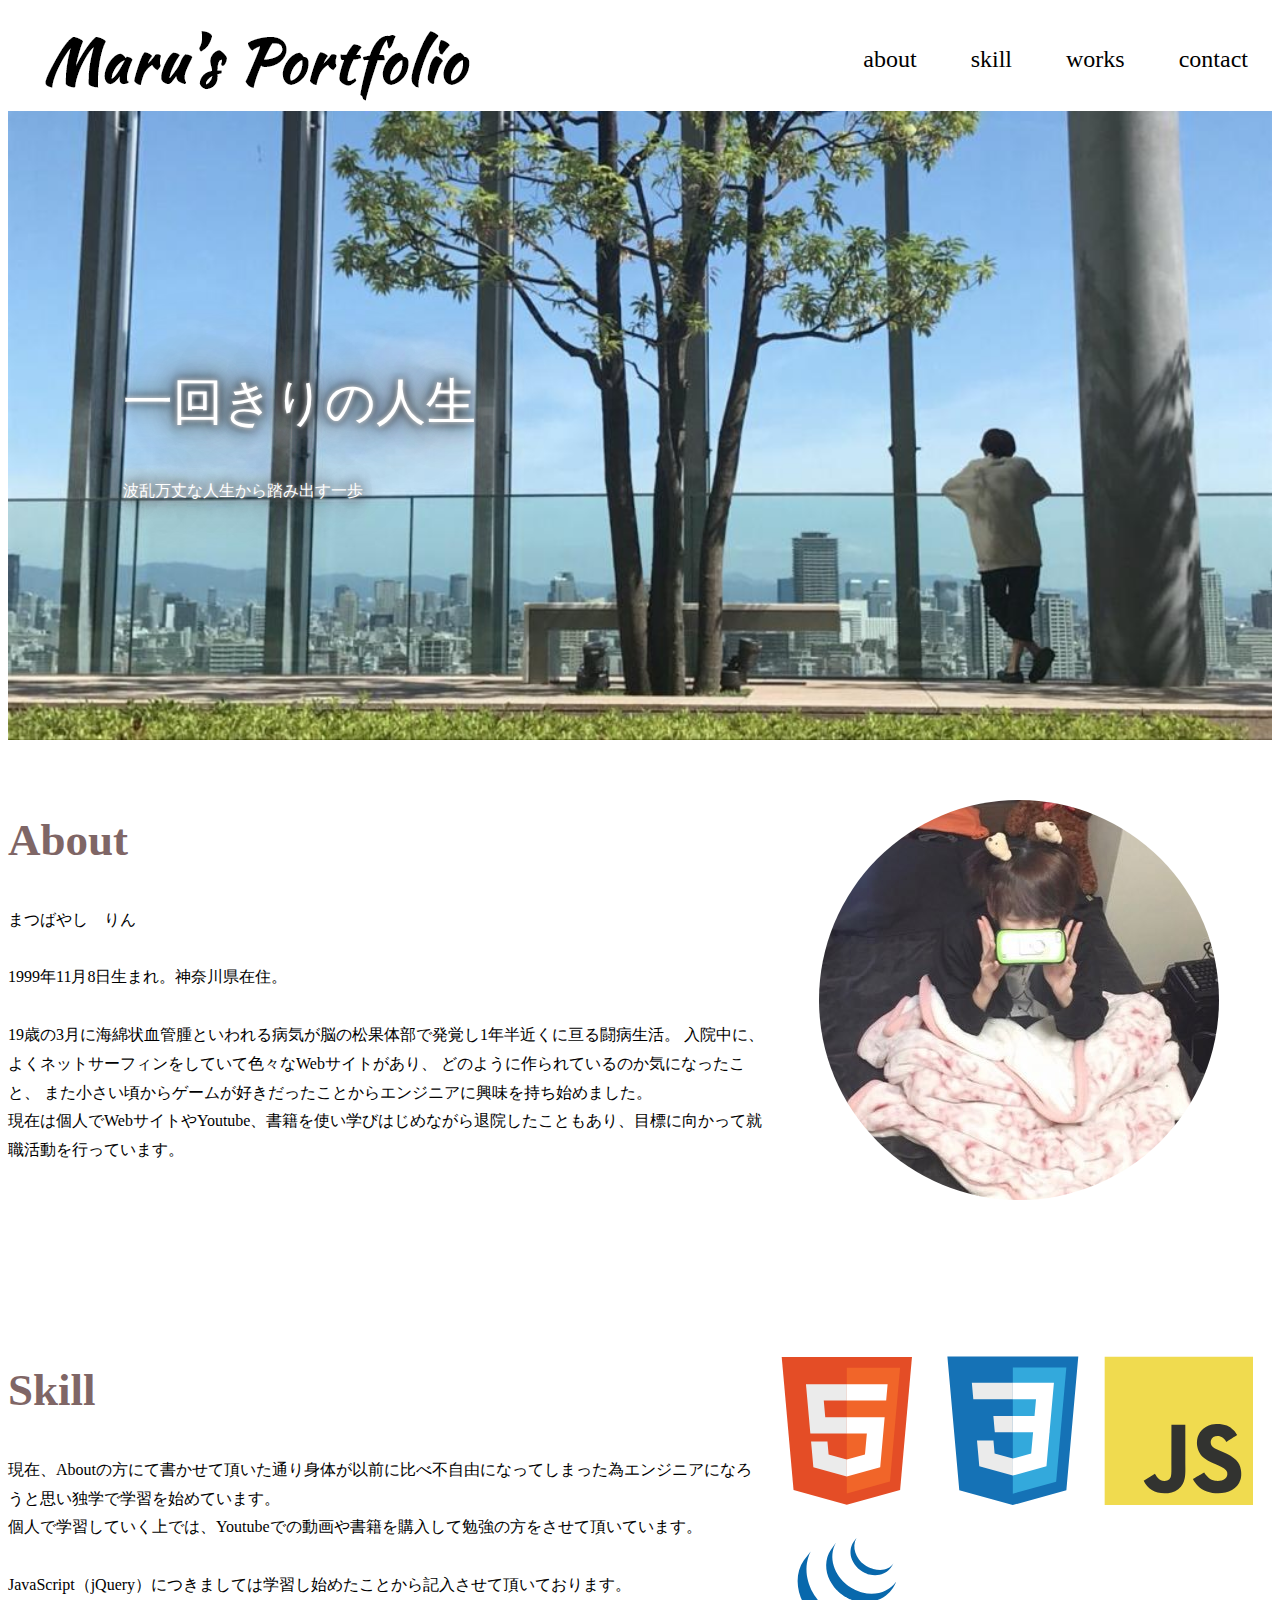
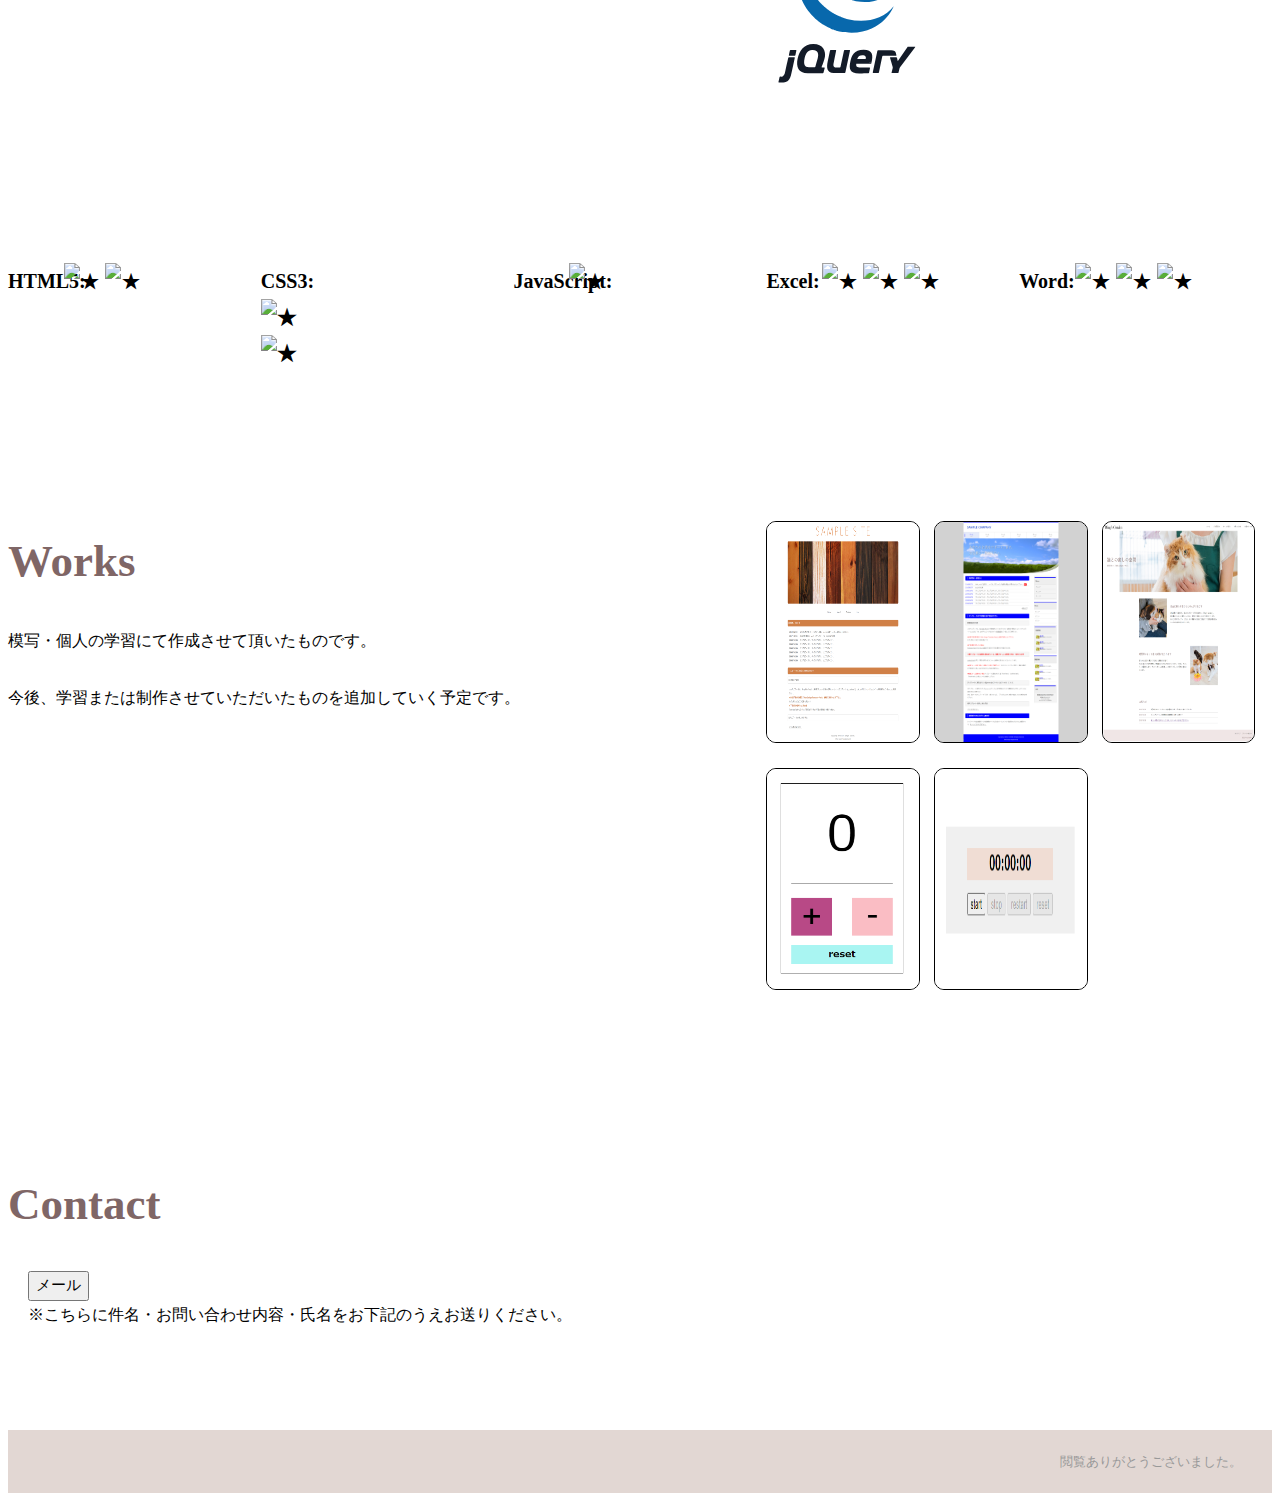
==== commit 8c48fb41: "最近の変更" ====
--- a/index.html
+++ b/index.html
@@ -92,10 +92,10 @@
                             </svg>
                         </div>
                         <p>
-                            現在はWebサイト構築の為のHTML・CSSをメインで扱っており下記[Works]で上げる物のレベルでは作成できます。
-                            現在、jsを学びながらjQueryを学んでいて、後にReactやVue.jsを学びたいと考えています。<br>
-                            <br>
-                            今後言語のスキル追加は興味・仕事で使わせて頂いたもの追加して行く予定です。
+                            現在、Aboutの方にて書かせて頂いた通り身体が以前に比べ不自由になってしまった為エンジニアになろうと思い独学で学習を始めています。<br>
+                            個人で学習していく上では、Youtubeでの動画や書籍を購入して勉強の方をさせて頂いています。<br>
+                            <br>
+                            JavaScript（jQuery）につきましては学習し始めたことから記入させて頂いております。
                         </p>
                     </div>
                     <div class="skill-icons">
@@ -111,6 +111,34 @@
                         <svg class="s-icon" viewBox="0 0 128 128">
                             <path fill="#0868AC" d="M27.758 20.421c-7.352 10.565-6.437 24.312-.82 35.54l.411.798.263.506.164.291.293.524c.174.307.353.612.536.919l.306.504c.203.326.41.65.622.973l.265.409c.293.437.592.872.901 1.301l.026.033.152.205c.267.368.542.732.821 1.093l.309.393c.249.313.502.623.759.934l.29.346c.345.406.698.812 1.057 1.208l.021.022.041.045c.351.383.71.758 1.075 1.133l.344.347c.282.284.569.563.858.841l.351.334c.387.364.777.722 1.176 1.07l.018.016.205.174c.351.305.708.605 1.068.902l.442.353c.294.235.591.468.89.696l.477.361c.33.243.663.482.999.717l.363.258.101.072c.318.22.645.431.97.642l.42.28c.5.315 1.007.628 1.519.93l.42.237c.377.217.756.431 1.14.639l.631.326.816.424.188.091.334.161c.427.204.858.405 1.293.599l.273.122c.498.218 1.001.427 1.508.628l.368.144c.469.182.945.359 1.423.527l.179.062c.524.184 1.054.353 1.587.52l.383.114c.542.164 1.079.358 1.638.462 35.553 6.483 45.88-21.364 45.88-21.364-8.674 11.3-24.069 14.28-38.656 10.962-.553-.125-1.089-.298-1.628-.456l-.406-.124c-.526-.161-1.049-.33-1.568-.51l-.215-.077c-.465-.164-.924-.336-1.382-.513l-.388-.152c-.501-.198-1-.405-1.492-.62l-.298-.133c-.423-.191-.842-.384-1.259-.585l-.364-.175c-.327-.159-.65-.328-.974-.495l-.649-.341c-.395-.21-.782-.43-1.167-.654l-.394-.219c-.513-.303-1.019-.615-1.52-.932l-.41-.273c-.363-.234-.725-.473-1.081-.719l-.349-.245c-.344-.242-.685-.489-1.022-.738l-.453-.343c-.31-.237-.618-.476-.922-.721l-.411-.33c-.388-.318-.771-.64-1.149-.969l-.126-.105c-.409-.359-.811-.728-1.208-1.098l-.34-.328c-.294-.279-.584-.561-.868-.851l-.34-.34c-.362-.37-.717-.745-1.065-1.126l-.053-.057c-.368-.402-.728-.813-1.08-1.229l-.283-.336c-.263-.316-.523-.638-.777-.961l-.285-.355c-.307-.397-.605-.793-.898-1.195-8.098-11.047-11.008-26.283-4.535-38.795M50.578 11.519c-5.316 7.65-5.028 17.893-.88 25.983.695 1.356 1.477 2.673 2.351 3.925.796 1.143 1.68 2.501 2.737 3.418.383.422.784.834 1.193 1.238l.314.311c.397.385.801.764 1.218 1.132l.05.043.012.012c.462.405.939.794 1.423 1.178l.323.252c.486.372.981.738 1.489 1.087l.043.033.68.447.322.213c.363.233.73.459 1.104.676l.156.092c.322.185.648.367.975.545l.347.18.682.354.103.047c.469.23.941.453 1.424.663l.314.13c.386.163.775.323 1.167.473l.5.184c.356.132.712.253 1.072.373l.484.155c.511.158 1.017.359 1.549.448 27.45 4.547 33.787-16.588 33.787-16.588-5.712 8.228-16.775 12.153-28.58 9.089-.524-.138-1.042-.288-1.555-.449l-.467-.151c-.365-.117-.728-.243-1.087-.374l-.491-.183c-.394-.152-.784-.309-1.171-.473l-.315-.133c-.485-.211-.962-.434-1.432-.666l-.718-.365-.414-.213c-.306-.166-.61-.338-.909-.514l-.217-.123c-.372-.217-.738-.44-1.1-.672l-.332-.221-.712-.472c-.506-.349-.999-.714-1.484-1.085l-.334-.264c-5.167-4.079-9.263-9.655-11.21-15.977-2.041-6.557-1.601-13.917 1.935-19.891M69.771 4.868c-3.134 4.612-3.442 10.341-1.267 15.435 2.293 5.407 6.992 9.648 12.477 11.66l.682.235.3.096c.323.102.644.22.978.282 15.157 2.929 19.268-7.777 20.362-9.354-3.601 5.185-9.653 6.43-17.079 4.627-.586-.142-1.231-.354-1.796-.555-.725-.259-1.439-.553-2.134-.886-1.318-.634-2.575-1.402-3.741-2.282-6.645-5.042-10.772-14.659-6.436-22.492"></path><path fill="#131B28" d="M66.359 96.295h-4.226c-.234 0-.467.188-.517.417l-1.5 6.94-1.5 6.94c-.049.229-.282.417-.516.417h-2.991c-2.959 0-2.617-2.047-2.011-4.851l.018-.085.066-.354.012-.066.135-.72.145-.771.154-.785.682-3.332.683-3.332c.047-.23-.107-.419-.341-.419h-4.337c-.234 0-.466.188-.514.418l-.933 4.424-.932 4.425-.002.006-.086.412c-1.074 4.903-.79 9.58 5.048 9.727l.17.003h9.163c.234 0 .467-.188.516-.417l1.976-9.289 1.976-9.29c.049-.23-.103-.417-.338-.418zM21.103 96.246h-4.64c-.235 0-.469.188-.521.416l-.44 1.942-.44 1.942c-.051.229.098.416.333.416h4.676c.235 0 .468-.188.518-.417l.425-1.941.425-1.941c.049-.229-.101-.417-.336-.417zM19.757 102.29h-4.677c-.234 0-.469.188-.521.416l-.657 2.91-.656 2.909-.183.834-.631 2.97-.63 2.971c-.049.229-.15.599-.225.821 0 0-.874 2.6-2.343 2.57l-.184-.004-1.271-.023h-.001c-.234-.003-.469.18-.524.407l-.485 2.039-.484 2.038c-.055.228.093.416.326.42.833.01 2.699.031 3.828.031 3.669 0 5.604-2.033 6.843-7.883l1.451-6.714 1.361-6.297c.049-.227-.103-.415-.337-.415zM105.874 100.716l-.194-.801-.191-.82-.097-.414c-.38-1.477-1.495-2.328-3.917-2.328l-3.77-.004-3.472-.005h-3.907c-.234 0-.466.188-.515.417l-.173.816-.204.964-.057.271-1.759 8.24-1.67 7.822c-.05.23-.066.512-.038.626.028.115.479.209.713.209h3.524c.235 0 .532-.042.66-.094s.317-.513.364-.742l.626-3.099.627-3.1.001-.005.084-.413.76-3.56.671-3.144c.05-.229.281-.416.515-.417l11.089-.005c.235.002.383-.185.33-.414zM120.149 93.476l-.854.003h-3.549c-.235 0-.536.159-.667.353l-7.849 11.498c-.132.194-.283.166-.335-.062l-.578-2.533c-.052-.229-.287-.416-.522-.416h-5.045c-.235 0-.374.184-.31.409l2.261 7.921c.064.226.069.596.011.824l-.985 3.833c-.059.228.085.413.32.413h4.987c.234 0 .474-.186.532-.413l.986-3.833c.058-.229.221-.567.363-.755l12.742-16.911c.142-.188.065-.341-.169-.339l-1.339.008zM80.063 103.395v-.004c-.029.254-.264.441-.499.441h-6.397c-.222 0-.334-.15-.301-.336l.006-.015-.004.002.003-.021.029-.109c.611-1.624 1.855-2.69 4.194-2.69 2.634-.001 3.148 1.285 2.969 2.732zm-1.877-7.384c-8.211 0-10.157 4.984-11.249 10.015-1.091 5.128-.998 9.921 7.5 9.921h1.03l.256-.001h.06l1.02-.003h.018c2.244-.009 4.495-.026 5.406-.033.233-.004.461-.191.509-.42l.344-1.681.067-.327.41-2.006c.047-.229-.106-.418-.341-.418h-7.639c-3.039 0-3.941-.807-3.608-3.181h12.211l-.001.001.008-.001c.194-.003.374-.137.445-.315l.029-.106-.001.001c1.813-6.839 1.293-11.445-6.474-11.446zM39.376 103.369l-.116.409v.001l-.922 3.268-.922 3.267c-.063.227-.308.411-.543.411h-4.88c-3.702 0-4.604-2.896-3.702-7.166.901-4.368 2.668-7.083 6.312-7.358 4.98-.376 5.976 3.126 4.773 7.168zm3.348 7.105s2.301-5.588 2.823-8.814c.713-4.319-1.45-10.585-9.804-10.585-8.306 0-11.914 5.981-13.29 12.484-1.376 6.55.427 12.293 8.686 12.246l6.516-.024 6.089-.022c.234-.002.474-.188.534-.414l1.061-4.046c.059-.228-.084-.414-.319-.416l-1.017-.006-1.017-.006c-.199-.001-.313-.131-.289-.302l.027-.095zM83.844 106.733c0 .155-.125.281-.28.281-.154 0-.28-.126-.28-.281 0-.154.125-.279.28-.279.155 0 .28.125.28.279z"></path>
                         </svg>
+                    </div>
+                </section>
+                <section>
+                    <div class="level">
+                        <h2>HTML5:</h2>
+                            <img src="" alt="★">
+                            <img src="" alt="★">
+                    </div>
+                    <div class="level">
+                        <h2>CSS3:</h>
+                            <img src="" alt="★">
+                            <img src="" alt="★">
+                    </div>
+                    <div class="level">
+                        <h2>JavaScript:</h2>
+                        <img src="" alt="★">
+                    </div>
+                    <div class="level">
+                        <h2>Excel:</h2>
+                            <img src="" alt="★">
+                            <img src="" alt="★">
+                            <img src="" alt="★">
+                    </div>
+                    <div class="level">
+                        <h2>Word:</h2>
+                        <img src="" alt="★">
+                        <img src="" alt="★">
+                        <img src="" alt="★">
                     </div>
                 </section>
                 <section class="works" id="works">
--- a/1119_design/css/style.css
+++ b/1119_design/css/style.css
@@ -262,3 +262,18 @@
 .last-p {
     padding-bottom: 10px;
 }
+
+.level {
+    font-size: 20px;
+    display: block;
+    width: 100%;
+}
+
+.level h2 {
+    width: 20%;
+    display: inline-block;
+}
+
+.level img {
+    display: inline-block;
+}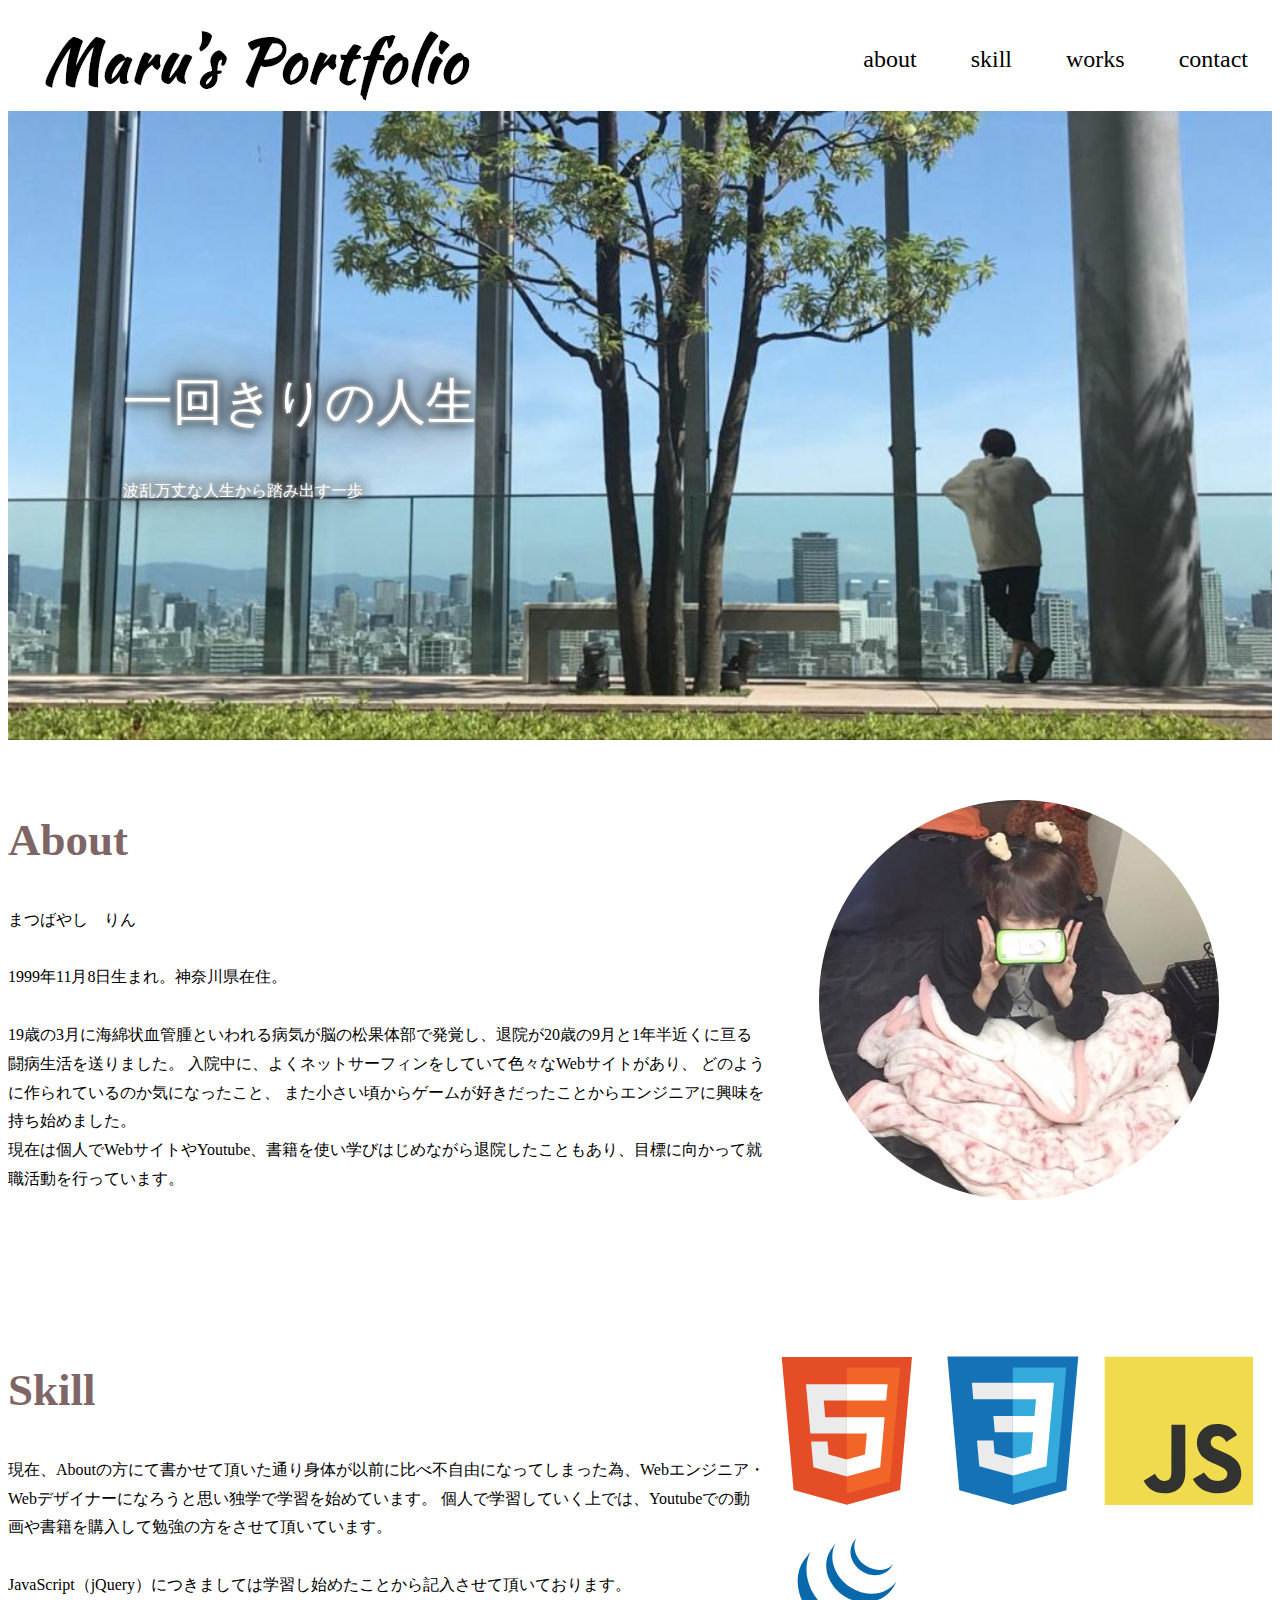
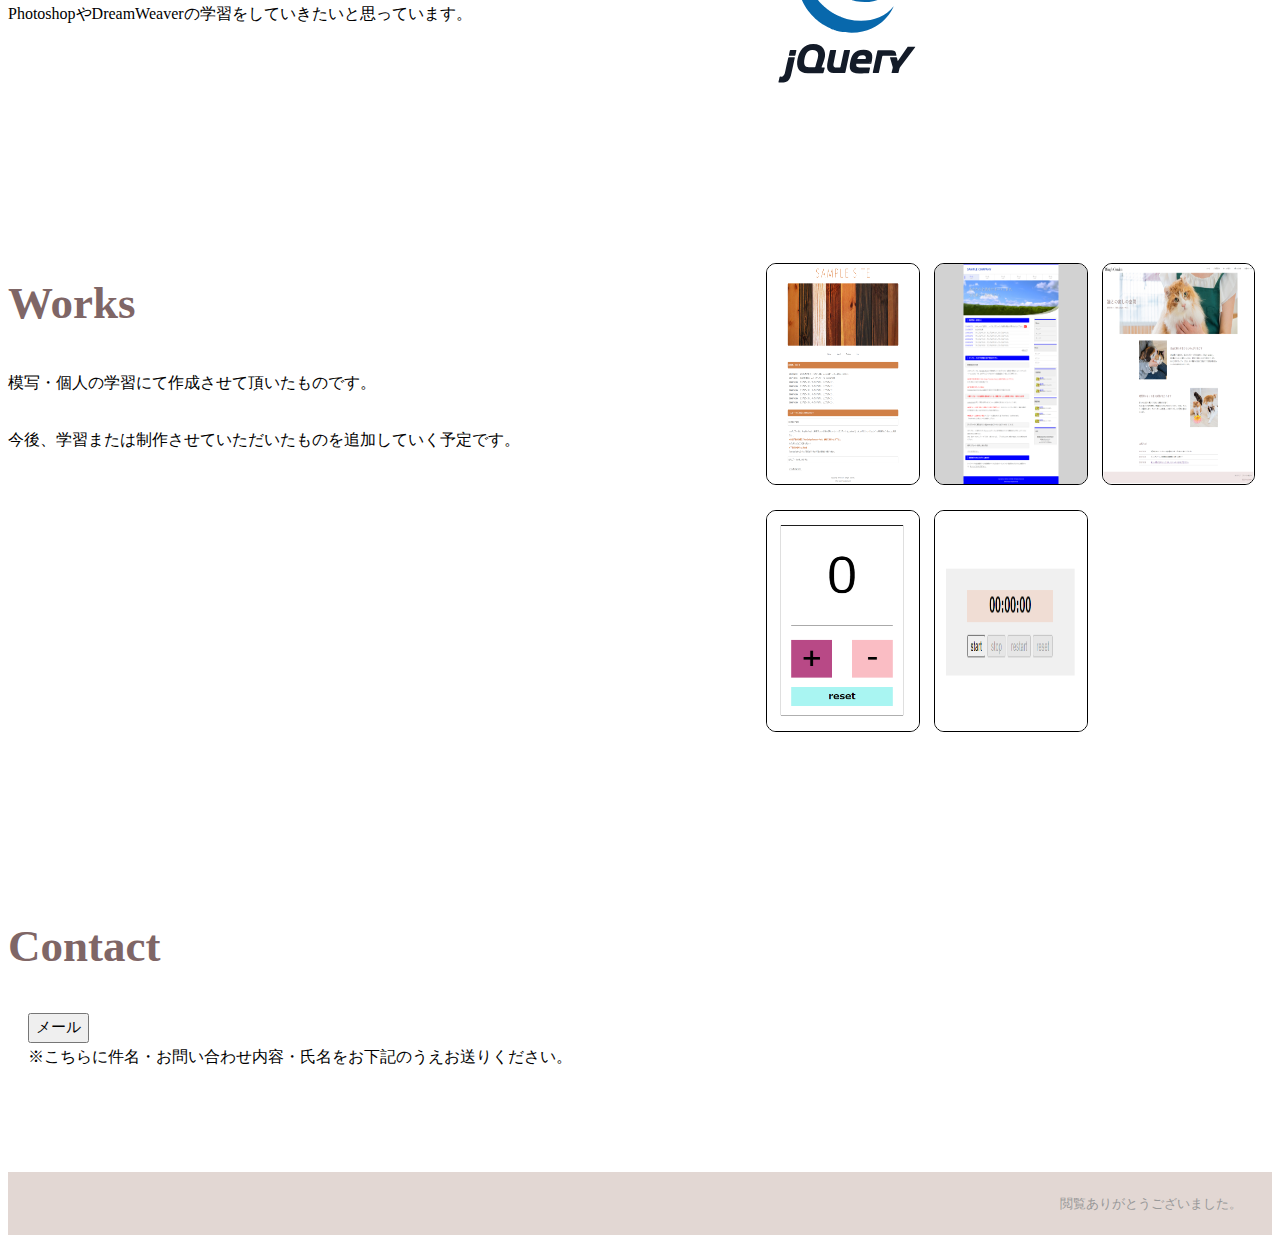
==== commit b958c435: "変更5/31" ====
--- a/index.html
+++ b/index.html
@@ -64,7 +64,7 @@
                             <br>
                             1999年11月8日生まれ。神奈川県在住。<br>
                             <br>
-                            19歳の3月に海綿状血管腫といわれる病気が脳の松果体部で発覚し1年半近くに亘る闘病生活。
+                            19歳の3月に海綿状血管腫といわれる病気が脳の松果体部で発覚し、退院が20歳の9月と1年半近くに亘る闘病生活を送りました。
                             入院中に、よくネットサーフィンをしていて色々なWebサイトがあり、 どのように作られているのか気になったこと、
                             また小さい頃からゲームが好きだったことからエンジニアに興味を持ち始めました。<br>
                             現在は個人でWebサイトやYoutube、書籍を使い学びはじめながら退院したこともあり、目標に向かって就職活動を行っています。
@@ -92,10 +92,11 @@
                             </svg>
                         </div>
                         <p>
-                            現在、Aboutの方にて書かせて頂いた通り身体が以前に比べ不自由になってしまった為エンジニアになろうと思い独学で学習を始めています。<br>
+                            現在、Aboutの方にて書かせて頂いた通り身体が以前に比べ不自由になってしまった為、Webエンジニア・Webデザイナーになろうと思い独学で学習を始めています。
                             個人で学習していく上では、Youtubeでの動画や書籍を購入して勉強の方をさせて頂いています。<br>
                             <br>
-                            JavaScript（jQuery）につきましては学習し始めたことから記入させて頂いております。
+                            JavaScript（jQuery）につきましては学習し始めたことから記入させて頂いております。<br>
+                            PhotoshopやDreamWeaverの学習をしていきたいと思っています。
                         </p>
                     </div>
                     <div class="skill-icons">
@@ -113,7 +114,7 @@
                         </svg>
                     </div>
                 </section>
-                <section>
+                <!-- <section>
                     <div class="level">
                         <h2>HTML5:</h2>
                             <img src="" alt="★">
@@ -140,7 +141,7 @@
                         <img src="" alt="★">
                         <img src="" alt="★">
                     </div>
-                </section>
+                </section> -->
                 <section class="works" id="works">
                     <div class="content">
                         <h2 class="m-h2 color-font">
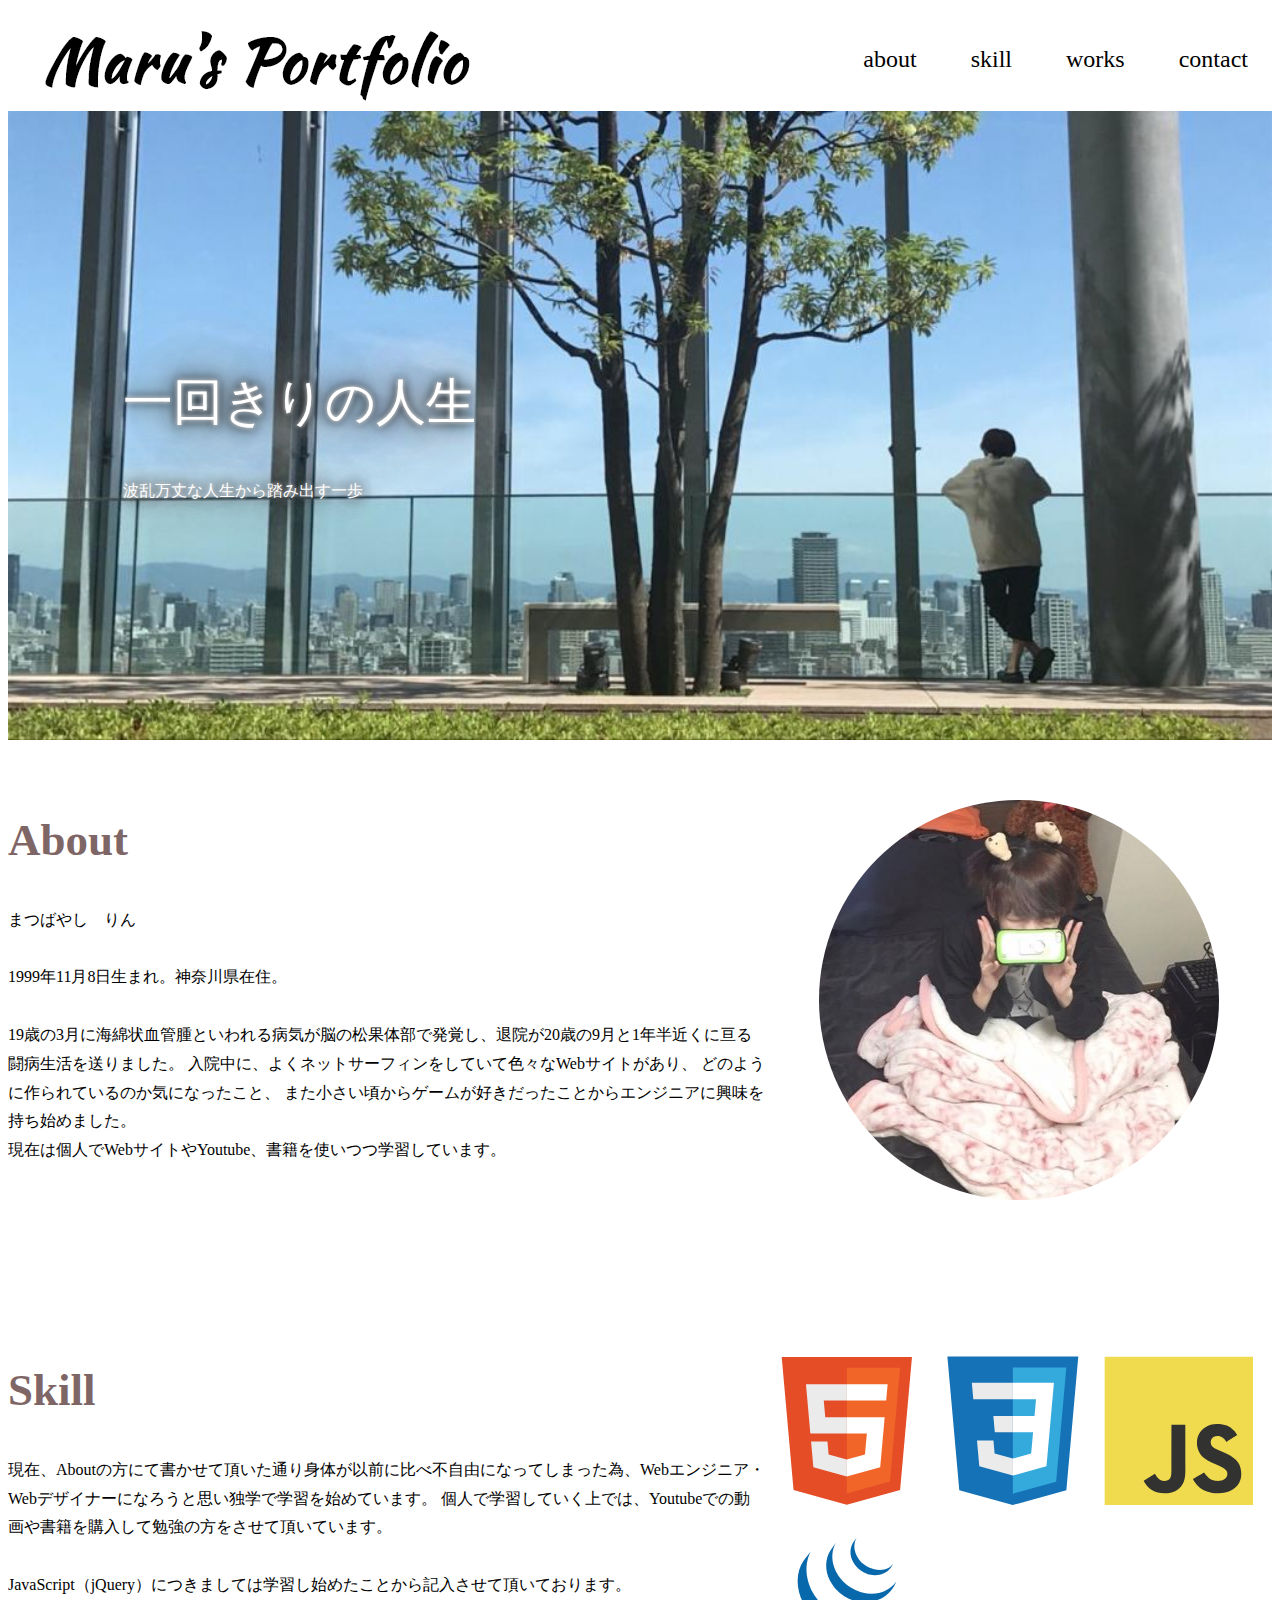
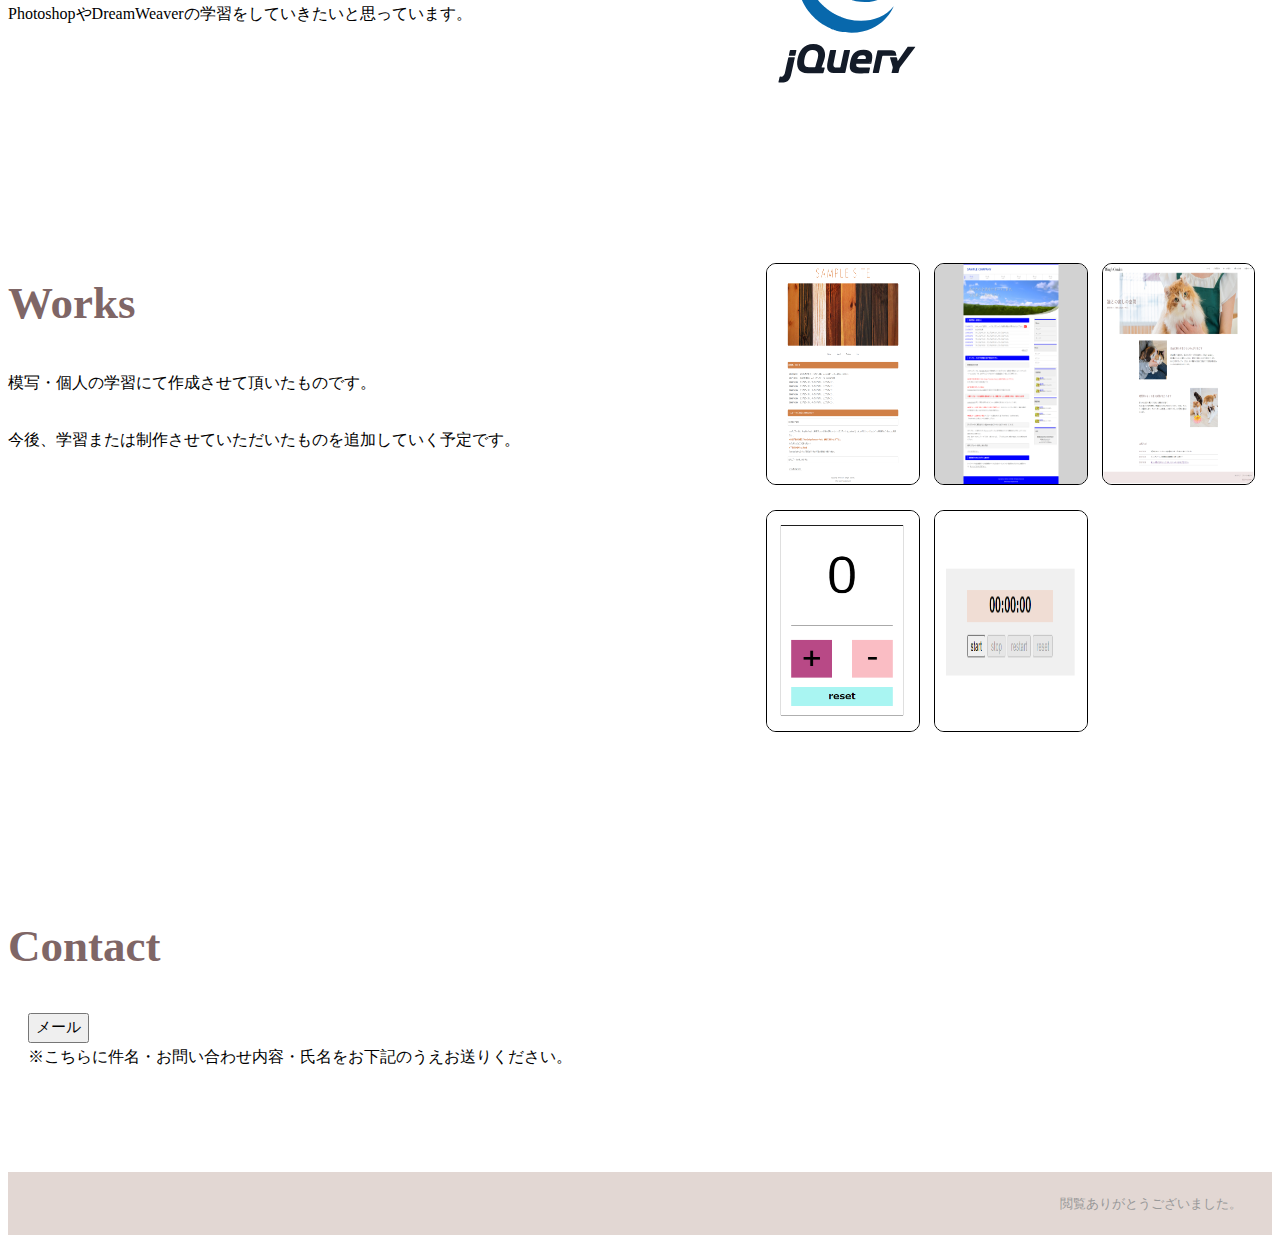
==== commit 15dfd669: "自己紹介の変更" ====
--- a/index.html
+++ b/index.html
@@ -67,7 +67,7 @@
                             19歳の3月に海綿状血管腫といわれる病気が脳の松果体部で発覚し、退院が20歳の9月と1年半近くに亘る闘病生活を送りました。
                             入院中に、よくネットサーフィンをしていて色々なWebサイトがあり、 どのように作られているのか気になったこと、
                             また小さい頃からゲームが好きだったことからエンジニアに興味を持ち始めました。<br>
-                            現在は個人でWebサイトやYoutube、書籍を使い学びはじめながら退院したこともあり、目標に向かって就職活動を行っています。
+                            現在は個人でWebサイトやYoutube、書籍を使いつつ学習しています。
                         </p>
                     </div>
                     <img class="t-icon" src="1119_design/img/t-icon.jpg" alt="画像">
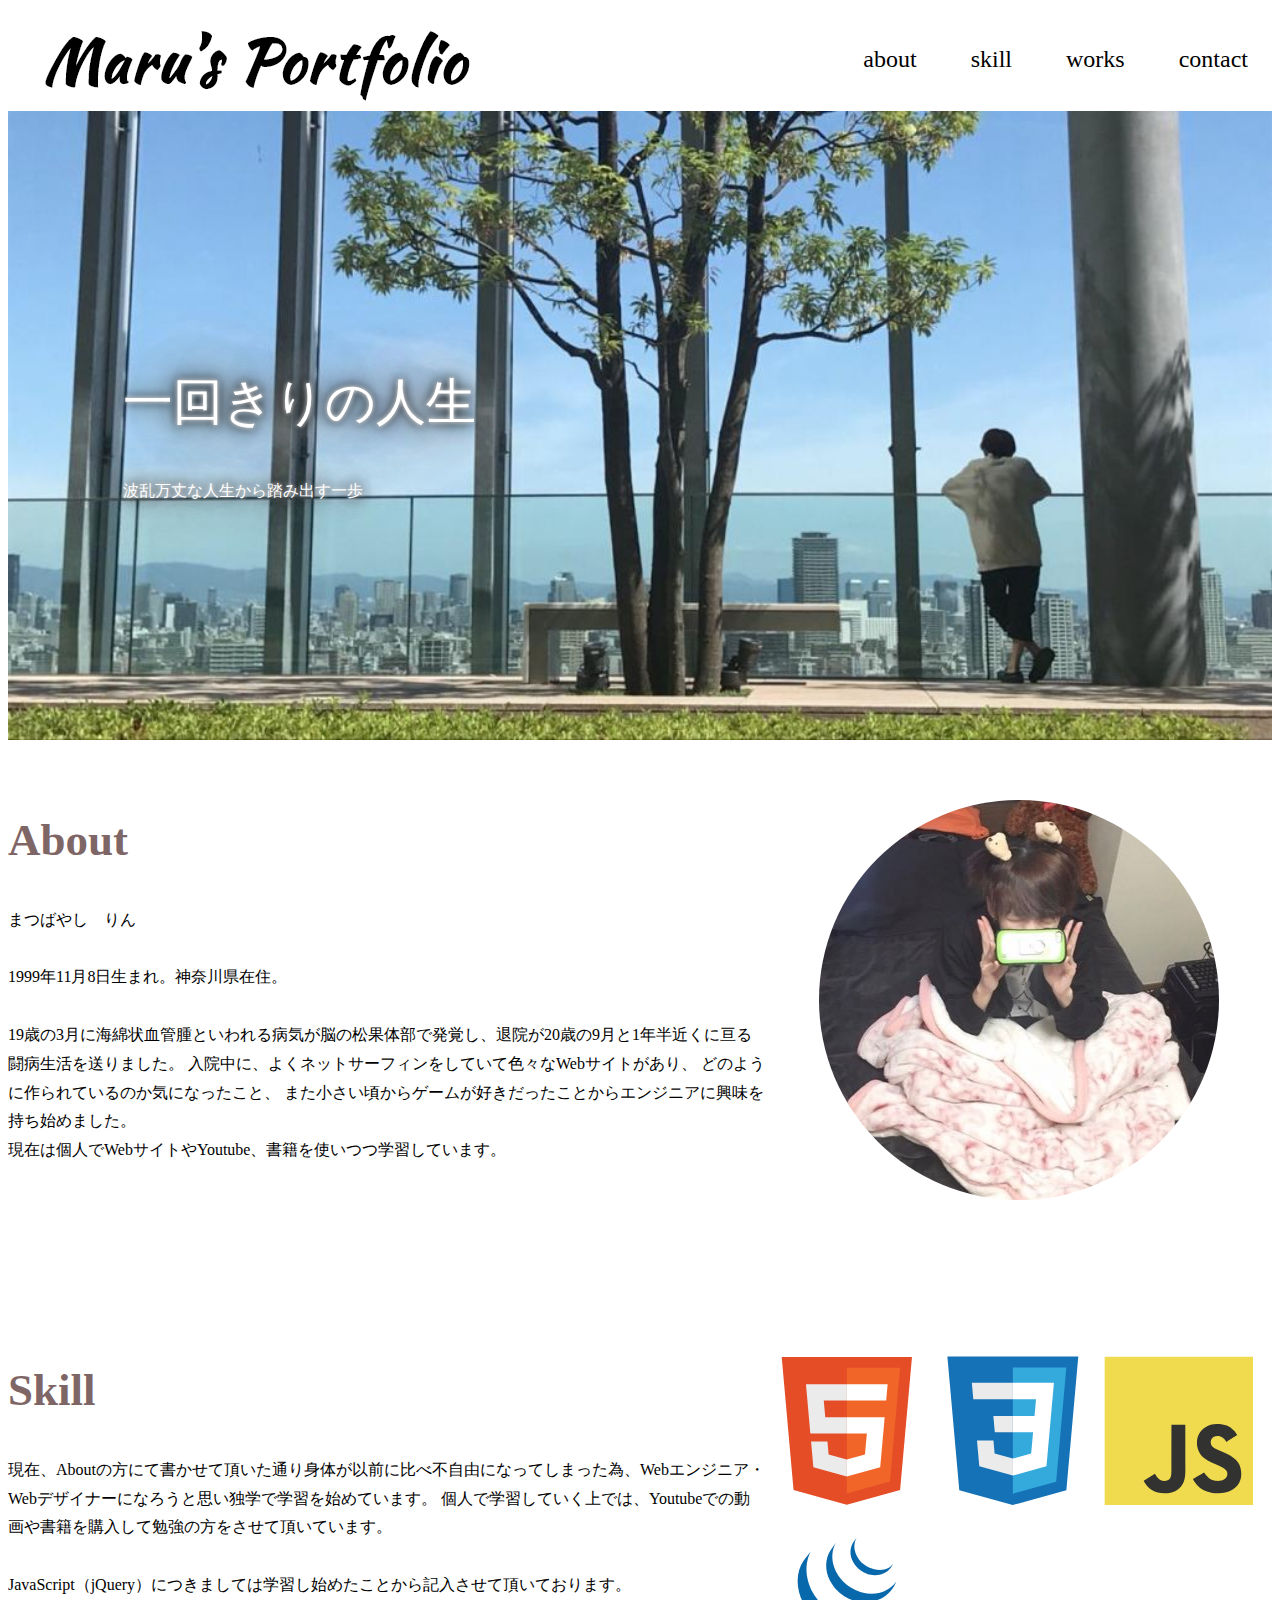
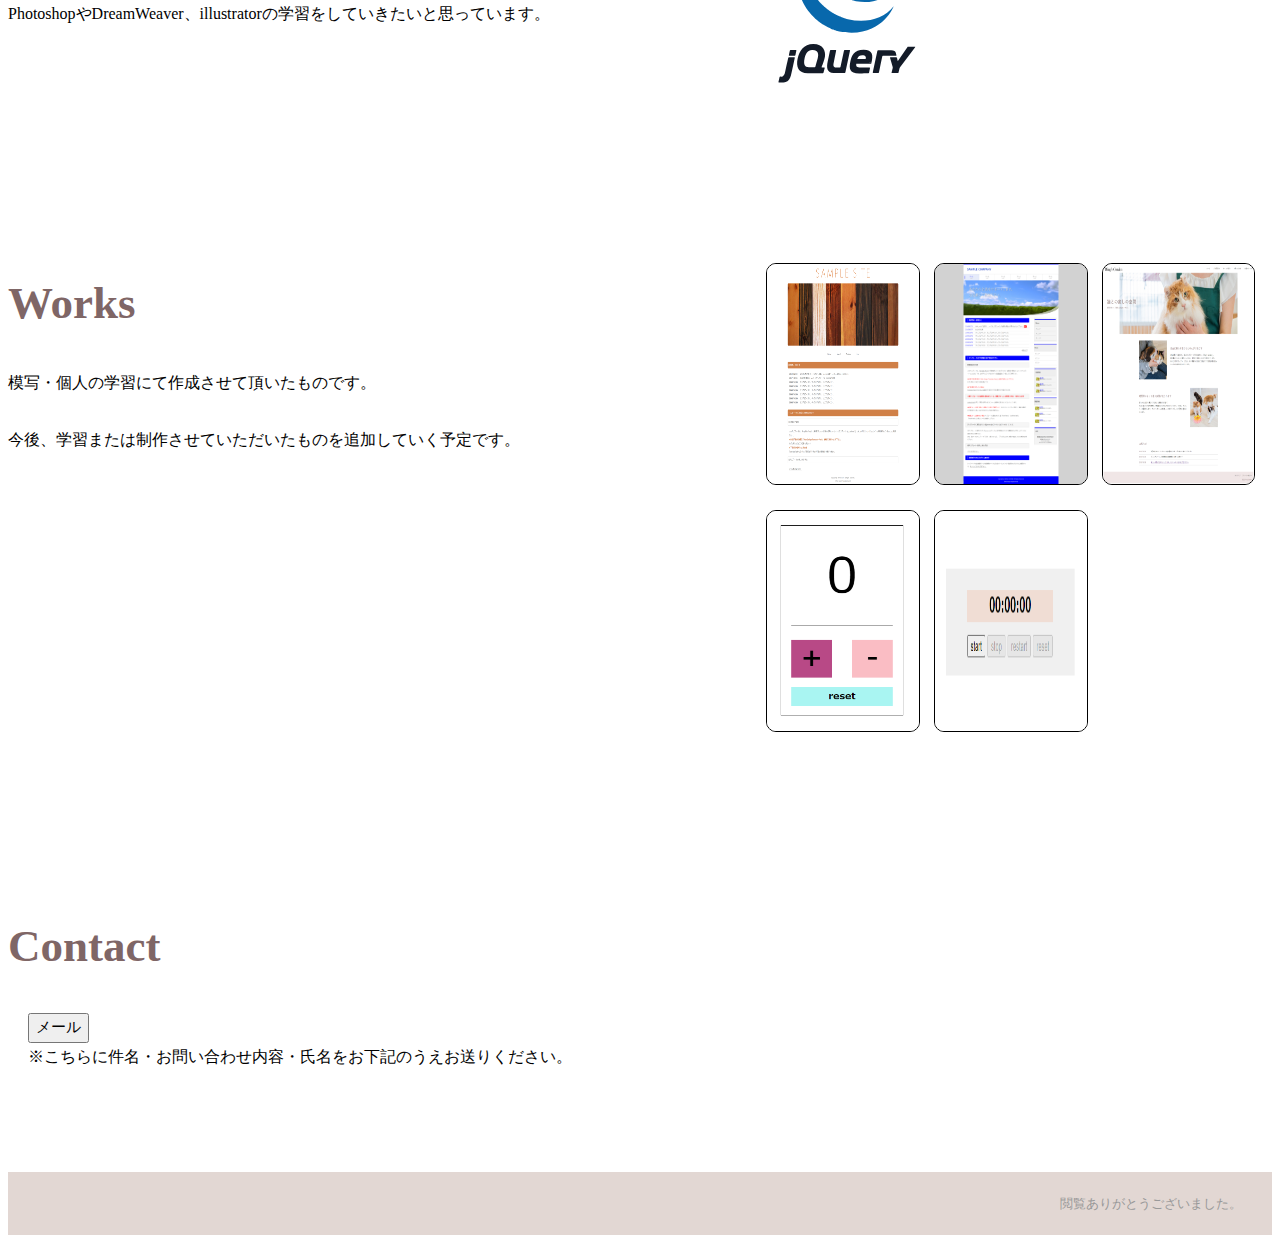
==== commit 7cecf77d: "今後の変更" ====
--- a/index.html
+++ b/index.html
@@ -96,7 +96,7 @@
                             個人で学習していく上では、Youtubeでの動画や書籍を購入して勉強の方をさせて頂いています。<br>
                             <br>
                             JavaScript（jQuery）につきましては学習し始めたことから記入させて頂いております。<br>
-                            PhotoshopやDreamWeaverの学習をしていきたいと思っています。
+                            PhotoshopやDreamWeaver、illustratorの学習をしていきたいと思っています。
                         </p>
                     </div>
                     <div class="skill-icons">
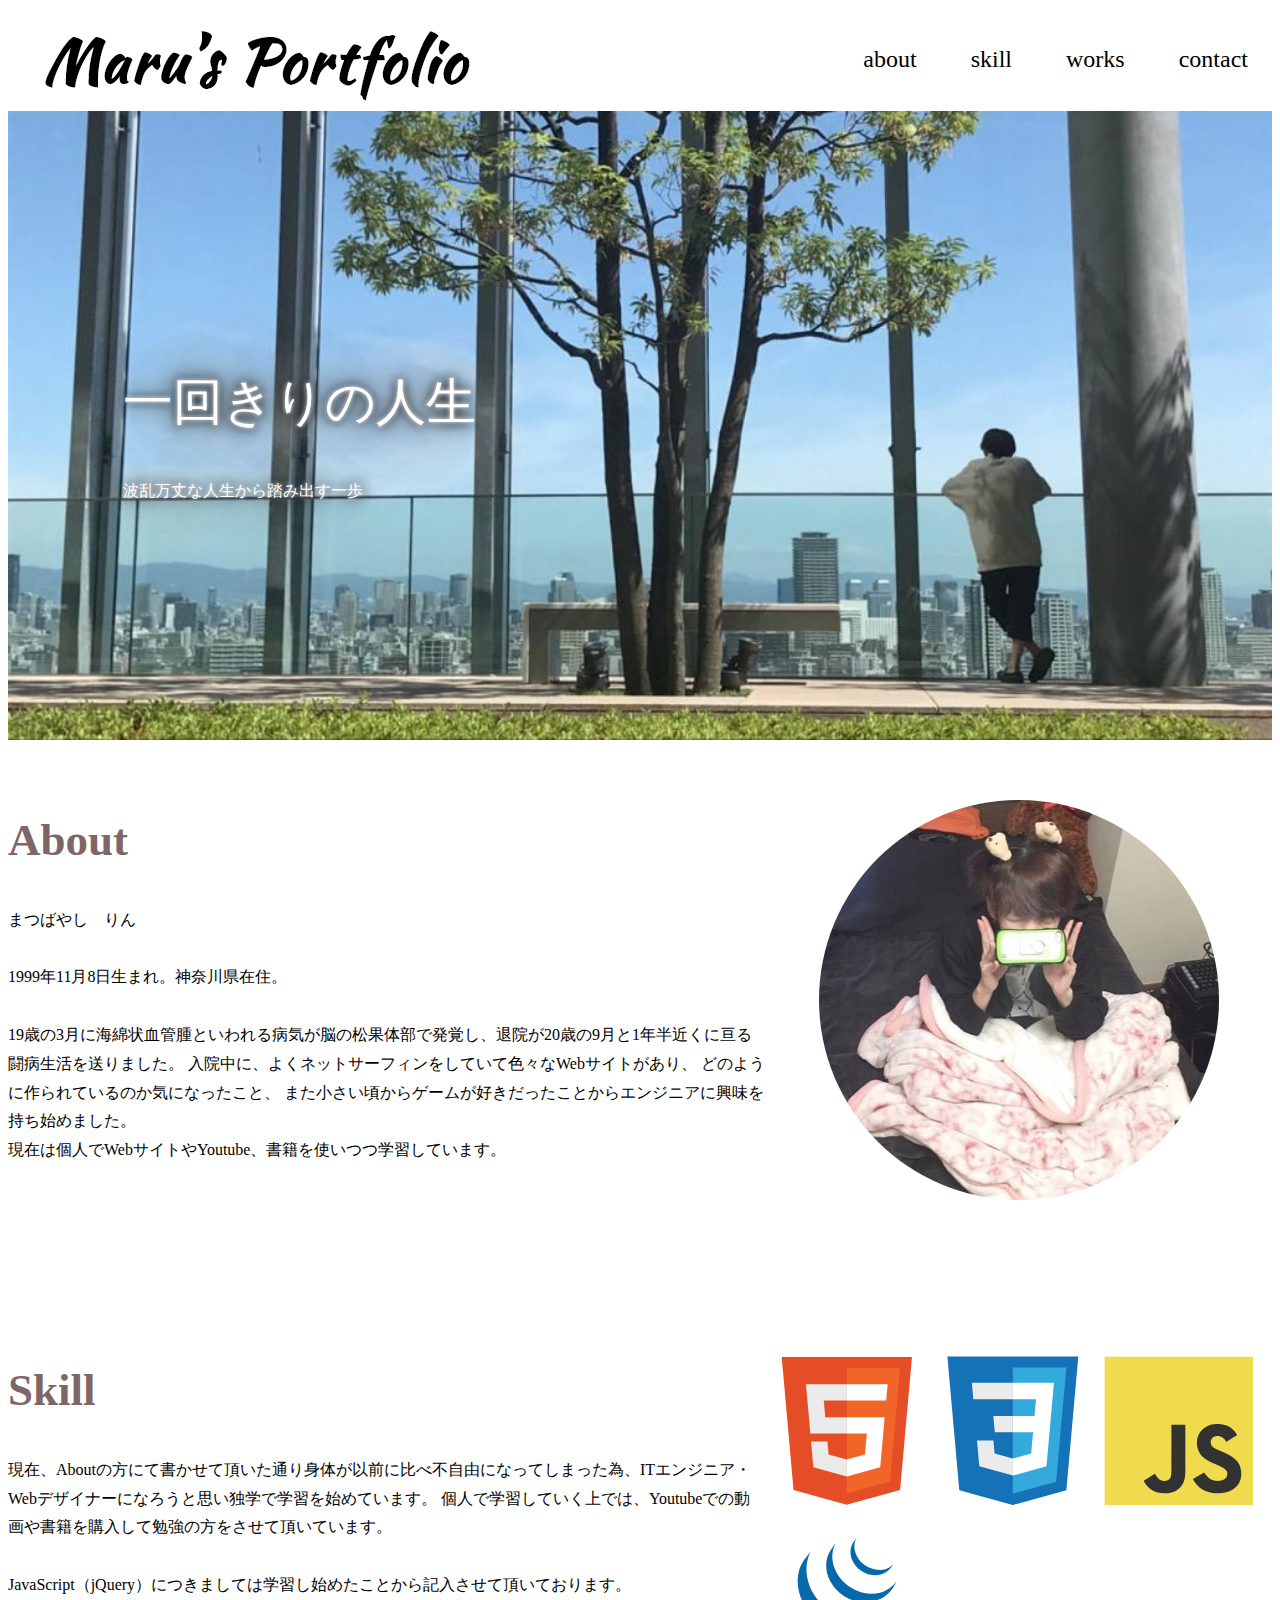
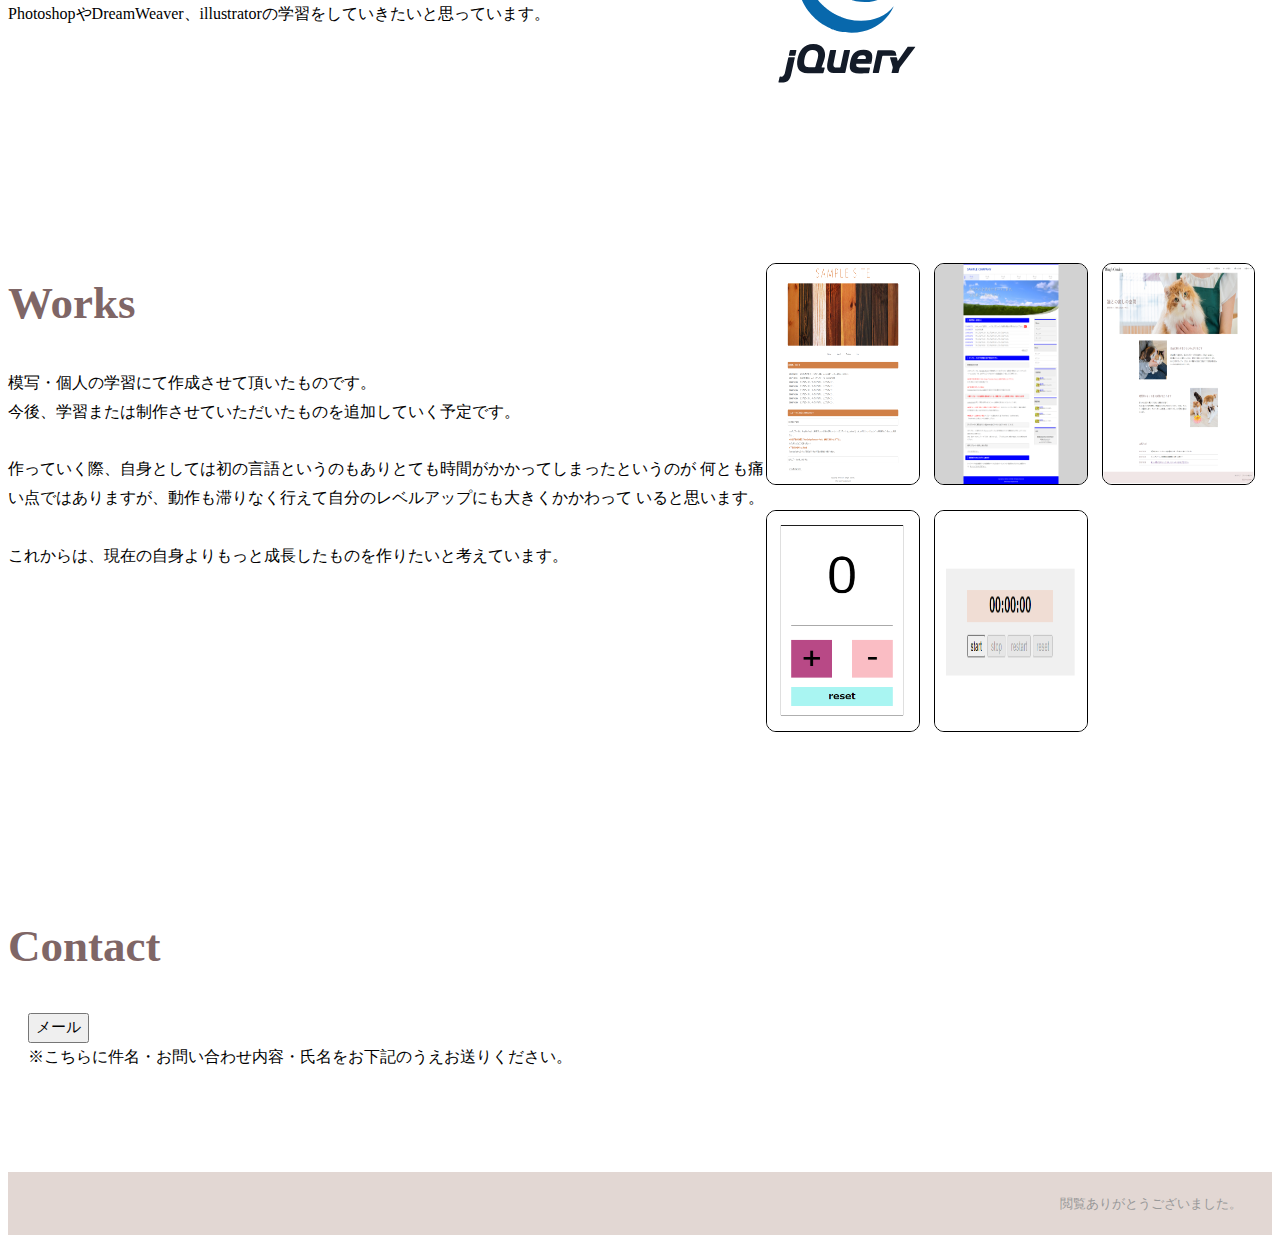
==== commit 3d72d8b7: "7/7更新" ====
--- a/index.html
+++ b/index.html
@@ -92,7 +92,7 @@
                             </svg>
                         </div>
                         <p>
-                            現在、Aboutの方にて書かせて頂いた通り身体が以前に比べ不自由になってしまった為、Webエンジニア・Webデザイナーになろうと思い独学で学習を始めています。
+                            現在、Aboutの方にて書かせて頂いた通り身体が以前に比べ不自由になってしまった為、ITエンジニア・Webデザイナーになろうと思い独学で学習を始めています。
                             個人で学習していく上では、Youtubeでの動画や書籍を購入して勉強の方をさせて頂いています。<br>
                             <br>
                             JavaScript（jQuery）につきましては学習し始めたことから記入させて頂いております。<br>
@@ -166,8 +166,13 @@
                         </div>
                         <p>
                             模写・個人の学習にて作成させて頂いたものです。<br>
-                            <br>
-                            今後、学習または制作させていただいたものを追加していく予定です。
+                            今後、学習または制作させていただいたものを追加していく予定です。<br>
+                            <br>
+                            作っていく際、自身としては初の言語というのもありとても時間がかかってしまったというのが
+                            何とも痛い点ではありますが、動作も滞りなく行えて自分のレベルアップにも大きくかかわって
+                            いると思います。<br>
+                            <br>
+                            これからは、現在の自身よりもっと成長したものを作りたいと考えています。
                         </p>
                     </div>
                     <div class="w-contents">
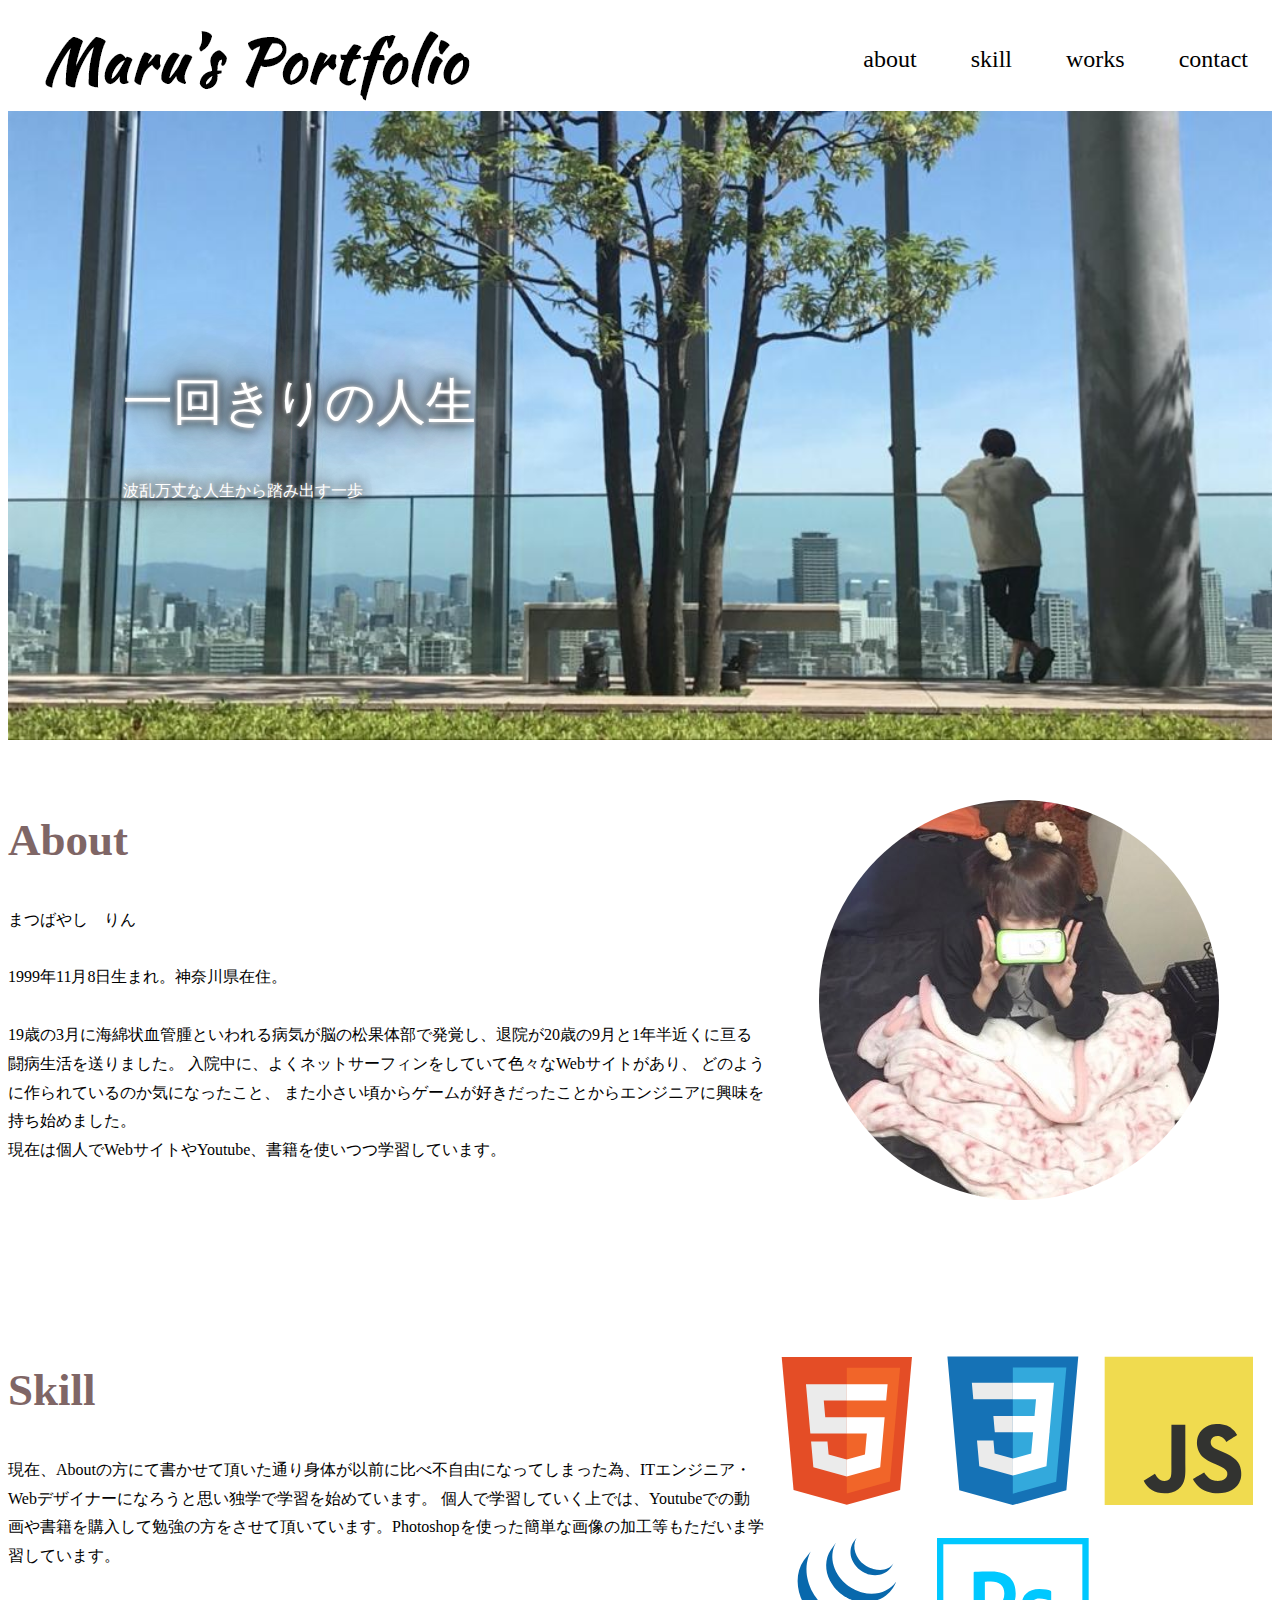
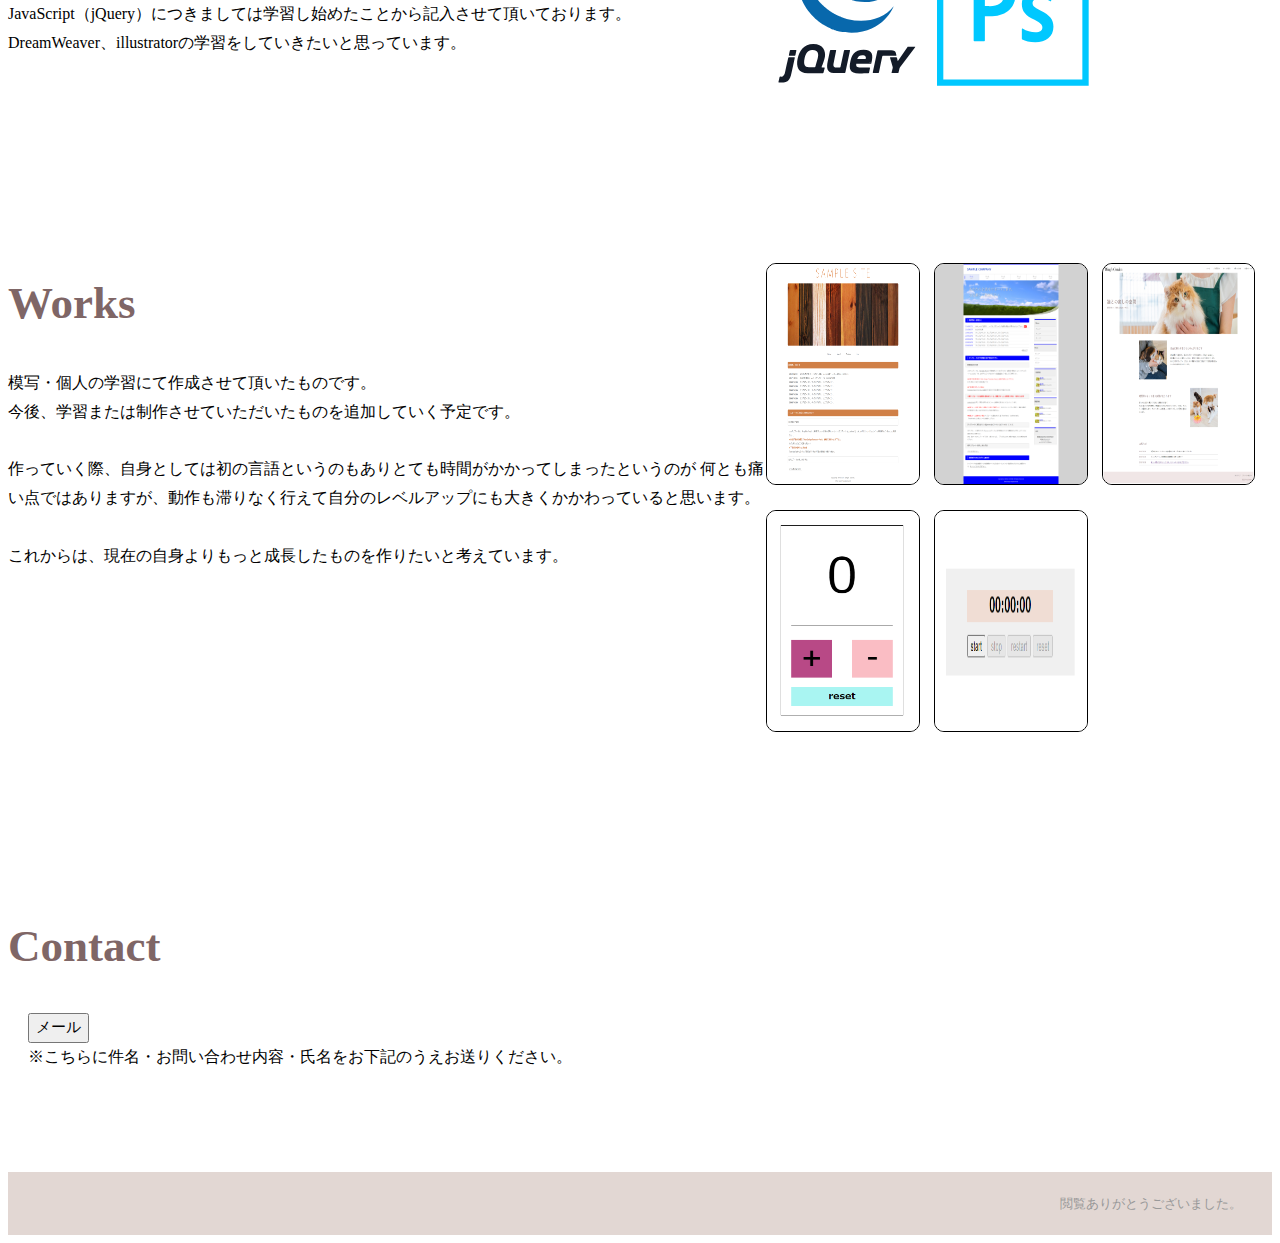
==== commit bafa525f: "7/7　Ps追加" ====
--- a/index.html
+++ b/index.html
@@ -93,10 +93,10 @@
                         </div>
                         <p>
                             現在、Aboutの方にて書かせて頂いた通り身体が以前に比べ不自由になってしまった為、ITエンジニア・Webデザイナーになろうと思い独学で学習を始めています。
-                            個人で学習していく上では、Youtubeでの動画や書籍を購入して勉強の方をさせて頂いています。<br>
+                            個人で学習していく上では、Youtubeでの動画や書籍を購入して勉強の方をさせて頂いています。Photoshopを使った簡単な画像の加工等もただいま学習しています。<br>
                             <br>
                             JavaScript（jQuery）につきましては学習し始めたことから記入させて頂いております。<br>
-                            PhotoshopやDreamWeaver、illustratorの学習をしていきたいと思っています。
+                            DreamWeaver、illustratorの学習をしていきたいと思っています。
                         </p>
                     </div>
                     <div class="skill-icons">
@@ -111,6 +111,11 @@
                         </svg>
                         <svg class="s-icon" viewBox="0 0 128 128">
                             <path fill="#0868AC" d="M27.758 20.421c-7.352 10.565-6.437 24.312-.82 35.54l.411.798.263.506.164.291.293.524c.174.307.353.612.536.919l.306.504c.203.326.41.65.622.973l.265.409c.293.437.592.872.901 1.301l.026.033.152.205c.267.368.542.732.821 1.093l.309.393c.249.313.502.623.759.934l.29.346c.345.406.698.812 1.057 1.208l.021.022.041.045c.351.383.71.758 1.075 1.133l.344.347c.282.284.569.563.858.841l.351.334c.387.364.777.722 1.176 1.07l.018.016.205.174c.351.305.708.605 1.068.902l.442.353c.294.235.591.468.89.696l.477.361c.33.243.663.482.999.717l.363.258.101.072c.318.22.645.431.97.642l.42.28c.5.315 1.007.628 1.519.93l.42.237c.377.217.756.431 1.14.639l.631.326.816.424.188.091.334.161c.427.204.858.405 1.293.599l.273.122c.498.218 1.001.427 1.508.628l.368.144c.469.182.945.359 1.423.527l.179.062c.524.184 1.054.353 1.587.52l.383.114c.542.164 1.079.358 1.638.462 35.553 6.483 45.88-21.364 45.88-21.364-8.674 11.3-24.069 14.28-38.656 10.962-.553-.125-1.089-.298-1.628-.456l-.406-.124c-.526-.161-1.049-.33-1.568-.51l-.215-.077c-.465-.164-.924-.336-1.382-.513l-.388-.152c-.501-.198-1-.405-1.492-.62l-.298-.133c-.423-.191-.842-.384-1.259-.585l-.364-.175c-.327-.159-.65-.328-.974-.495l-.649-.341c-.395-.21-.782-.43-1.167-.654l-.394-.219c-.513-.303-1.019-.615-1.52-.932l-.41-.273c-.363-.234-.725-.473-1.081-.719l-.349-.245c-.344-.242-.685-.489-1.022-.738l-.453-.343c-.31-.237-.618-.476-.922-.721l-.411-.33c-.388-.318-.771-.64-1.149-.969l-.126-.105c-.409-.359-.811-.728-1.208-1.098l-.34-.328c-.294-.279-.584-.561-.868-.851l-.34-.34c-.362-.37-.717-.745-1.065-1.126l-.053-.057c-.368-.402-.728-.813-1.08-1.229l-.283-.336c-.263-.316-.523-.638-.777-.961l-.285-.355c-.307-.397-.605-.793-.898-1.195-8.098-11.047-11.008-26.283-4.535-38.795M50.578 11.519c-5.316 7.65-5.028 17.893-.88 25.983.695 1.356 1.477 2.673 2.351 3.925.796 1.143 1.68 2.501 2.737 3.418.383.422.784.834 1.193 1.238l.314.311c.397.385.801.764 1.218 1.132l.05.043.012.012c.462.405.939.794 1.423 1.178l.323.252c.486.372.981.738 1.489 1.087l.043.033.68.447.322.213c.363.233.73.459 1.104.676l.156.092c.322.185.648.367.975.545l.347.18.682.354.103.047c.469.23.941.453 1.424.663l.314.13c.386.163.775.323 1.167.473l.5.184c.356.132.712.253 1.072.373l.484.155c.511.158 1.017.359 1.549.448 27.45 4.547 33.787-16.588 33.787-16.588-5.712 8.228-16.775 12.153-28.58 9.089-.524-.138-1.042-.288-1.555-.449l-.467-.151c-.365-.117-.728-.243-1.087-.374l-.491-.183c-.394-.152-.784-.309-1.171-.473l-.315-.133c-.485-.211-.962-.434-1.432-.666l-.718-.365-.414-.213c-.306-.166-.61-.338-.909-.514l-.217-.123c-.372-.217-.738-.44-1.1-.672l-.332-.221-.712-.472c-.506-.349-.999-.714-1.484-1.085l-.334-.264c-5.167-4.079-9.263-9.655-11.21-15.977-2.041-6.557-1.601-13.917 1.935-19.891M69.771 4.868c-3.134 4.612-3.442 10.341-1.267 15.435 2.293 5.407 6.992 9.648 12.477 11.66l.682.235.3.096c.323.102.644.22.978.282 15.157 2.929 19.268-7.777 20.362-9.354-3.601 5.185-9.653 6.43-17.079 4.627-.586-.142-1.231-.354-1.796-.555-.725-.259-1.439-.553-2.134-.886-1.318-.634-2.575-1.402-3.741-2.282-6.645-5.042-10.772-14.659-6.436-22.492"></path><path fill="#131B28" d="M66.359 96.295h-4.226c-.234 0-.467.188-.517.417l-1.5 6.94-1.5 6.94c-.049.229-.282.417-.516.417h-2.991c-2.959 0-2.617-2.047-2.011-4.851l.018-.085.066-.354.012-.066.135-.72.145-.771.154-.785.682-3.332.683-3.332c.047-.23-.107-.419-.341-.419h-4.337c-.234 0-.466.188-.514.418l-.933 4.424-.932 4.425-.002.006-.086.412c-1.074 4.903-.79 9.58 5.048 9.727l.17.003h9.163c.234 0 .467-.188.516-.417l1.976-9.289 1.976-9.29c.049-.23-.103-.417-.338-.418zM21.103 96.246h-4.64c-.235 0-.469.188-.521.416l-.44 1.942-.44 1.942c-.051.229.098.416.333.416h4.676c.235 0 .468-.188.518-.417l.425-1.941.425-1.941c.049-.229-.101-.417-.336-.417zM19.757 102.29h-4.677c-.234 0-.469.188-.521.416l-.657 2.91-.656 2.909-.183.834-.631 2.97-.63 2.971c-.049.229-.15.599-.225.821 0 0-.874 2.6-2.343 2.57l-.184-.004-1.271-.023h-.001c-.234-.003-.469.18-.524.407l-.485 2.039-.484 2.038c-.055.228.093.416.326.42.833.01 2.699.031 3.828.031 3.669 0 5.604-2.033 6.843-7.883l1.451-6.714 1.361-6.297c.049-.227-.103-.415-.337-.415zM105.874 100.716l-.194-.801-.191-.82-.097-.414c-.38-1.477-1.495-2.328-3.917-2.328l-3.77-.004-3.472-.005h-3.907c-.234 0-.466.188-.515.417l-.173.816-.204.964-.057.271-1.759 8.24-1.67 7.822c-.05.23-.066.512-.038.626.028.115.479.209.713.209h3.524c.235 0 .532-.042.66-.094s.317-.513.364-.742l.626-3.099.627-3.1.001-.005.084-.413.76-3.56.671-3.144c.05-.229.281-.416.515-.417l11.089-.005c.235.002.383-.185.33-.414zM120.149 93.476l-.854.003h-3.549c-.235 0-.536.159-.667.353l-7.849 11.498c-.132.194-.283.166-.335-.062l-.578-2.533c-.052-.229-.287-.416-.522-.416h-5.045c-.235 0-.374.184-.31.409l2.261 7.921c.064.226.069.596.011.824l-.985 3.833c-.059.228.085.413.32.413h4.987c.234 0 .474-.186.532-.413l.986-3.833c.058-.229.221-.567.363-.755l12.742-16.911c.142-.188.065-.341-.169-.339l-1.339.008zM80.063 103.395v-.004c-.029.254-.264.441-.499.441h-6.397c-.222 0-.334-.15-.301-.336l.006-.015-.004.002.003-.021.029-.109c.611-1.624 1.855-2.69 4.194-2.69 2.634-.001 3.148 1.285 2.969 2.732zm-1.877-7.384c-8.211 0-10.157 4.984-11.249 10.015-1.091 5.128-.998 9.921 7.5 9.921h1.03l.256-.001h.06l1.02-.003h.018c2.244-.009 4.495-.026 5.406-.033.233-.004.461-.191.509-.42l.344-1.681.067-.327.41-2.006c.047-.229-.106-.418-.341-.418h-7.639c-3.039 0-3.941-.807-3.608-3.181h12.211l-.001.001.008-.001c.194-.003.374-.137.445-.315l.029-.106-.001.001c1.813-6.839 1.293-11.445-6.474-11.446zM39.376 103.369l-.116.409v.001l-.922 3.268-.922 3.267c-.063.227-.308.411-.543.411h-4.88c-3.702 0-4.604-2.896-3.702-7.166.901-4.368 2.668-7.083 6.312-7.358 4.98-.376 5.976 3.126 4.773 7.168zm3.348 7.105s2.301-5.588 2.823-8.814c.713-4.319-1.45-10.585-9.804-10.585-8.306 0-11.914 5.981-13.29 12.484-1.376 6.55.427 12.293 8.686 12.246l6.516-.024 6.089-.022c.234-.002.474-.188.534-.414l1.061-4.046c.059-.228-.084-.414-.319-.416l-1.017-.006-1.017-.006c-.199-.001-.313-.131-.289-.302l.027-.095zM83.844 106.733c0 .155-.125.281-.28.281-.154 0-.28-.126-.28-.281 0-.154.125-.279.28-.279.155 0 .28.125.28.279z"></path>
+                        </svg>
+                        <svg class="s-icon" xmlns="http://www.w3.org/2000/svg" xmlns:xlink="http://www.w3.org/1999/xlink" viewBox="0 0 32 32" data-tags="adobephotoshop">
+                            <g fill="#444" transform="scale(0.03125 0.03125)">
+                                <path fill="rgb(0, 200, 255)" d="M0 12.8v998.4h1024v-998.4zM42.667 55.467h938.667v913.067h-938.667zM247.467 246.613c0-2.859 5.973-4.949 9.557-4.949 27.477-1.408 67.755-2.133 109.995-2.133 118.272 0 164.267 64.853 164.267 147.883 0 108.373-78.592 154.88-175.019 154.88-16.213 0-21.76-0.725-33.067-0.725v163.925c0 3.541-1.408 4.949-4.907 4.949h-65.877c-3.541 0-4.907-1.28-4.907-4.821zM323.2 473.259c9.813 0.683 17.579 0.683 34.56 0.683 49.92 0 96.853-17.579 96.853-85.163 0-54.187-33.536-81.664-90.539-81.664-16.896 0-33.067 0.683-40.832 1.408zM690.432 422.571c-33.792 0-45.056 16.896-45.056 30.976 0 15.488 7.68 26.027 52.779 49.28 66.901 32.427 87.979 63.36 87.979 109.099 0 68.267-52.053 104.96-122.453 104.96-37.376 0-69.12-7.808-87.467-18.347-2.773-1.408-3.413-3.499-3.413-7.040v-62.592c0-4.267 2.048-5.675 4.864-3.584 26.624 17.621 57.685 25.344 85.845 25.344 33.792 0 47.872-14.080 47.872-33.109 0-15.488-9.813-28.885-52.779-51.413-60.587-29.013-85.931-58.453-85.931-107.819 0-54.912 42.923-100.693 117.547-100.693 36.693 0 62.464 5.632 76.544 11.947 3.499 2.133 4.267 5.632 4.267 8.448v58.453c0 3.541-2.133 5.675-6.4 4.267-18.944-11.264-46.933-18.347-74.197-18.176z" />
+                            </g>
                         </svg>
                     </div>
                 </section>
@@ -169,8 +174,7 @@
                             今後、学習または制作させていただいたものを追加していく予定です。<br>
                             <br>
                             作っていく際、自身としては初の言語というのもありとても時間がかかってしまったというのが
-                            何とも痛い点ではありますが、動作も滞りなく行えて自分のレベルアップにも大きくかかわって
-                            いると思います。<br>
+                            何とも痛い点ではありますが、動作も滞りなく行えて自分のレベルアップにも大きくかかわっていると思います。<br>
                             <br>
                             これからは、現在の自身よりもっと成長したものを作りたいと考えています。
                         </p>
